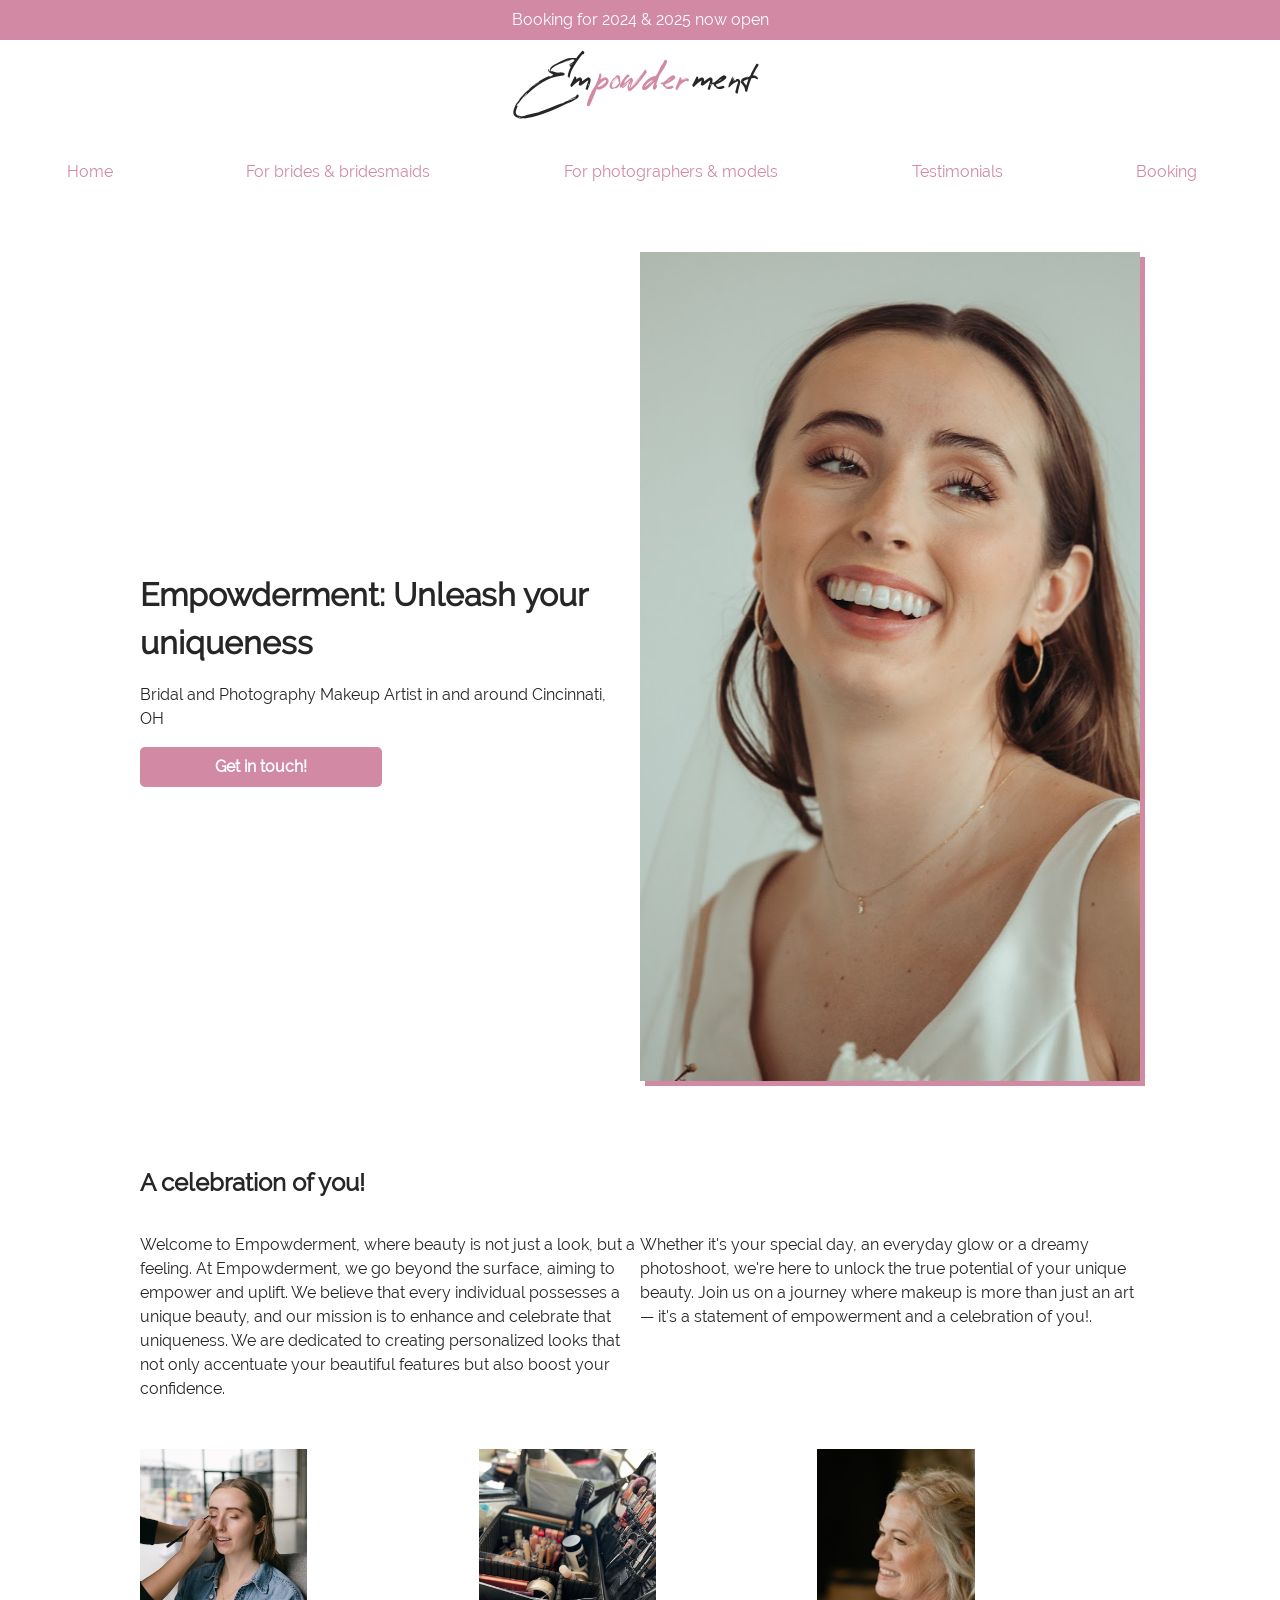
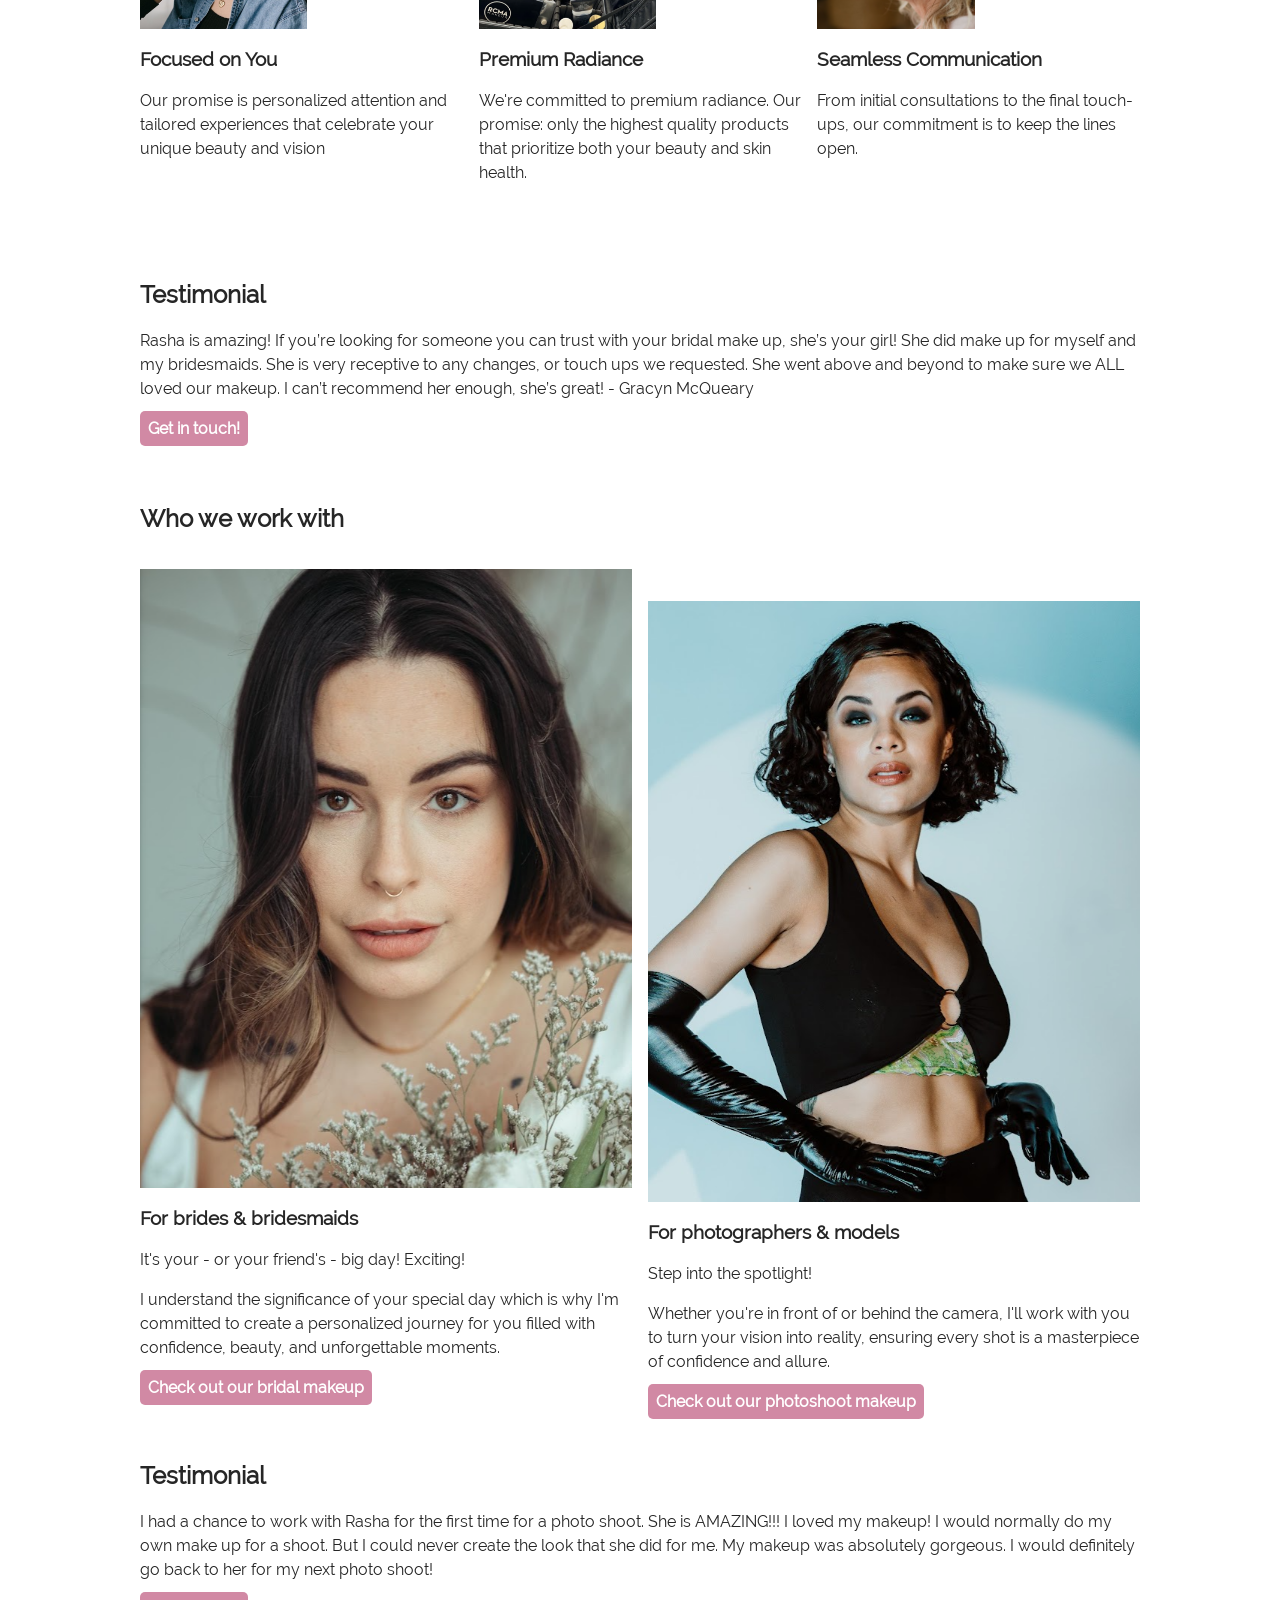
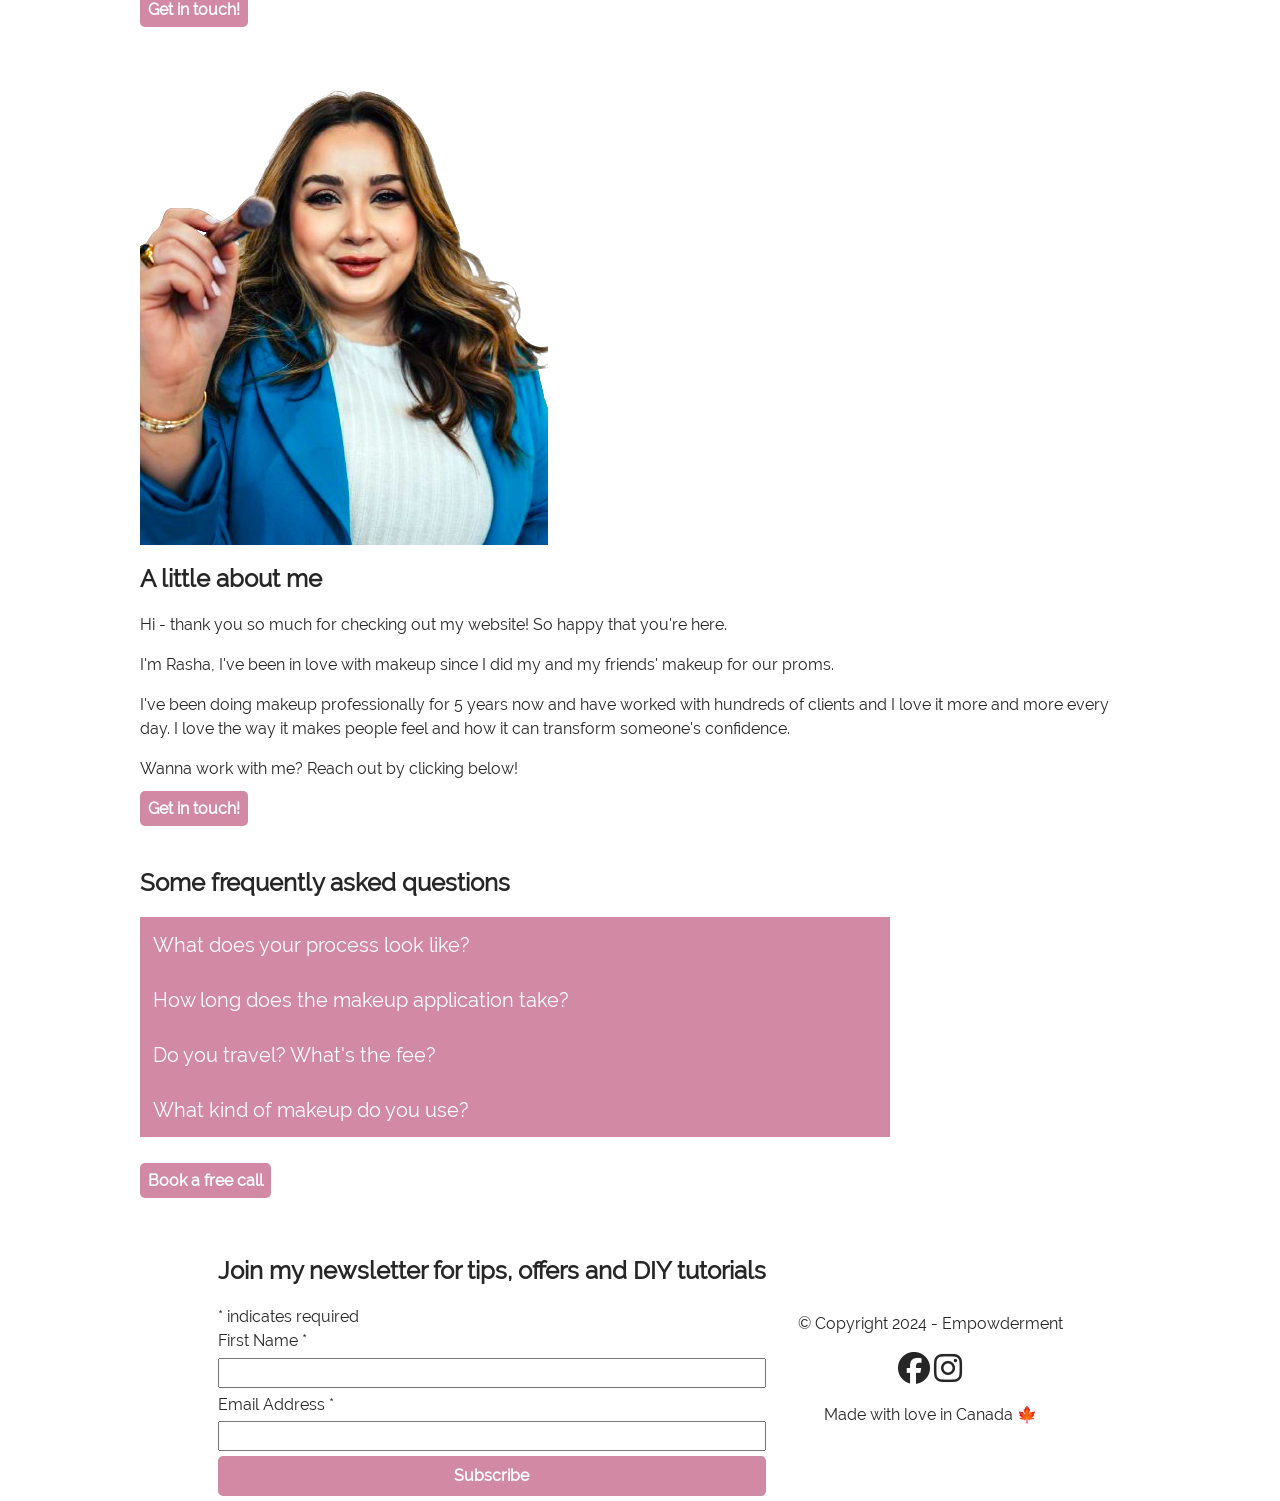
==== index.html @ 085738d9 "Update index.html" ====
<!DOCTYPE html>
<html lang="en">
  <head>
    <meta charset="utf-8" />
    <meta name="viewport" content="width=device-width, initial-scale=1" />
    <meta
      name="description"
      content="Empowderment is your go-to top rated makeup artist in and around Cincinnati - we work with brides, bridesmaids, photographers and models"
    />
    <!-- link to my css file -->
    <link rel="stylesheet" href="css/style.css" />
    <!-- favicon -->
    <link
      rel="shortcut icon"
      href="images/logo/favicon/favicon.ico"
      type="image/x-icon"
    />
    <!-- font awesome -->
    <link
      rel="stylesheet"
      href="https://cdnjs.cloudflare.com/ajax/libs/font-awesome/6.4.2/css/all.min.css"
      integrity="sha512-z3gLpd7yknf1YoNbCzqRKc4qyor8gaKU1qmn+CShxbuBusANI9QpRohGBreCFkKxLhei6S9CQXFEbbKuqLg0DA=="
      crossorigin="anonymous"
      referrerpolicy="no-referrer"
    />
    <link rel="stylesheet" href="css/lightbox.css" />
    <!-- website title -->
    <title>
      Empowderment | Bridal and Photography Makeup Artist in and around
      Cincinnati, OH
    </title>
    <!-- scripts -->
    <!-- menu toggle -->
    <script src="scripts/menu.js" defer></script>
    <!-- faq accordion -->
    <script src="https://code.jquery.com/jquery-3.6.0.min.js"></script>
    <!-- lightbox -->
    <script src="scripts/lightbox-plus-jquery.js" defer></script>
  </head>
  <body>
    <div class="container">
      <aside class="banner full-bleed">
        <a href="book-a-call/index.html"
          >Booking for 2024 & 2025 now open</a
        >
      </aside>
      <header class="navigation-header">
        <!-- main navigation -->
        <!-- logo -->
        <!-- <a href="index.html">
          <img
            src="../images/logo/empowderment-logo-transparent.png"
            alt=""
            class="navigation-logo"
          />
        </a> -->
        <p class="logo">Em<span>powder</span>ment</p>
        <!-- hamburger button -->
        <div class="hamburger-menu">
          <div class="top"></div>
          <div class="middle"></div>
          <div class="bottom"></div>
        </div>
        <!-- navigation menu -->
        <nav class="navigation-menu full-bleed">
          <ul>
            <li>
              <a href="index.html" class="navigation-item">Home </a>
            </li>
            <li>
              <a
                href="services/brides/index.html"
                class="navigation-item"
                >For brides & bridesmaids
              </a>
            </li>
            <li>
              <a
                href="services/photographers/index.html"
                class="navigation-item"
                >For photographers & models
              </a>
            </li>
            <li>
              <a href="testimonials/index.html" class="navigation-item"
                >Testimonials</a
              >
            </li>
            <!-- navigation call to action -->
            <li>
              <a href="book-a-call/index.html" class="navigation-cta"
                >Booking</a
              >
            </li>
          </ul>
        </nav>
      </header>

      <!-- main content -->
      <main>
        <!-- hero -->
        <section class="hero">
          <img src="images/brides/bride02.PNG" alt="" class="hero-image" />
          <div class="hero-content">
            <h1 class="hero-header">
              Empowderment: <span class="slogan">Unleash your uniqueness</span>
            </h1>
            <p class="hero-body">
              Bridal and Photography Makeup Artist in and around Cincinnati, OH
            </p>
            <a href="book-a-call/index.html" class="hero-cta btn"
              >Get in touch!</a
            >
          </div>
        </section>

        <!-- value prop -->
        <section class="container-sm valueprop">
          <div class="valueprop-content">
            <h2 class="valueprop-header">A celebration of you!</h2>
            <p class="valueprop-body">
              Welcome to Empowderment, where beauty is not just a look, but a
              feeling. At Empowderment, we go beyond the surface, aiming to
              empower and uplift. We believe that every individual possesses a
              unique beauty, and our mission is to enhance and celebrate that
              uniqueness. We are dedicated to creating personalized looks that
              not only accentuate your beautiful features but also boost your
              confidence.
            </p>
            <p class="valueprop-body">
              Whether it's your special day, an everyday glow or a dreamy
              photoshoot, we're here to unlock the true potential of your unique
              beauty. Join us on a journey where makeup is more than just an art
              — it's a statement of empowerment and a celebration of you!.
            </p>
          </div>

          <!-- promises -->
          <div class="promise">
            <div class="promise-card">
              <a href="images/promise01.png" data-lightbox="promise01">
                <img
                  src="images/promise01.png"
                  alt=""
                  class="promise-image"
                />
              </a>
              <h3 class="promise-header">Focused on You</h3>
              <p class="promise-body">
                Our promise is personalized attention and tailored experiences
                that celebrate your unique beauty and vision
              </p>
            </div>
            <div class="promise-card">
              <a href="images/promise02.png" data-lightbox="promise02">
                <img
                  src="images/promise02.png"
                  alt=""
                  class="promise-image"
                />
              </a>
              <h3 class="promise-header">Premium Radiance</h3>
              <p class="promise-body">
                We're committed to premium radiance. Our promise: only the
                highest quality products that prioritize both your beauty and
                skin health.
              </p>
            </div>
            <div class="promise-card">
              <a href="images/promise03.png" data-lightbox="promise03">
                <img
                  src="images/promise03.png"
                  alt=""
                  class="promise-image"
                />
              </a>
              <h3 class="promise-header">Seamless Communication</h3>
              <p class="promise-body">
                From initial consultations to the final touch-ups, our
                commitment is to keep the lines open.
              </p>
            </div>
          </div>
        </section>

        <!-- testimonial -->
        <section class="testimonial">
          <div class="testimonial-content">
            <h2 class="testimonial-header">Testimonial</h2>
            <blockquote>
              <p class="testimonial-body">
                Rasha is amazing! If you’re looking for someone you can trust
                with your bridal make up, she’s your girl! She did make up for
                myself and my bridesmaids. She is very receptive to any changes,
                or touch ups we requested. She went above and beyond to make
                sure we ALL loved our makeup. I can’t recommend her enough,
                she’s great! - Gracyn McQueary
              </p>
            </blockquote>
            <!-- <a
              href="../html/testimonials/index.html"
              class="testimonial-cta btn"
              >Read more testimonials</a
            > -->
          </div>
          <a href="book-a-call/index.html" class="cta btn"
            >Get in touch!</a
          >
        </section>

        <!-- services -->
        <section class="container-sm services">
          <h2 class="services-header">Who we work with</h2>
          <div class="brides">
            <a href="services/brides/index.html">
              <img
                src="images/brides/bride03.PNG"
                alt=""
                class="brides-image"
              />
            </a>
            <h3 class="brides-header">For brides & bridesmaids</h3>
            <p>It's your - or your friend's - big day! Exciting!</p>
            <p>
              I understand the significance of your special day which is why I'm
              committed to create a personalized journey for you filled with
              confidence, beauty, and unforgettable moments.
            </p>
            <a href="services/brides/index.html" class="cta btn"
              >Check out our bridal makeup</a
            >
          </div>
          <div class="photographers">
            <a href="services/photographers/index.html">
              <img
                src="images/models/model03.PNG"
                alt=""
                class="photographers-image"
              />
            </a>
            <h3 class="photographers-header">For photographers & models</h3>
            <p>Step into the spotlight!</p>
            <p>
              Whether you're in front of or behind the camera, I'll work with
              you to turn your vision into reality, ensuring every shot is a
              masterpiece of confidence and allure.
            </p>
            <a href="services/photographers/index.html" class="cta btn"
              >Check out our photoshoot makeup</a
            >
          </div>
        </section>

        <!-- testimonial -->
        <section class="testimonial">
          <div class="testimonial-content">
            <h2 class="testimonial-header">Testimonial</h2>
            <blockquote>
              <p class="testimonial-body">
                I had a chance to work with Rasha for the first time for a photo
                shoot. She is AMAZING!!! I loved my makeup! I would normally do
                my own make up for a shoot. But I could never create the look
                that she did for me. My makeup was absolutely gorgeous. I would
                definitely go back to her for my next photo shoot!
              </p>
            </blockquote>
            <!-- <a
              href="../html/testimonials/index.html"
              class="testimonial-cta btn"
              >Read more testimonials</a
            > -->
          </div>
          <a href="book-a-call/index.html" class="cta btn"
            >Get in touch!</a
          >
        </section>

        <!-- about me -->
        <section class="container-sm about-me">
          <img
            src="images/rasha04-transparent.png"
            alt=""
            class="about-me-image"
          />
          <div class="about-me-content">
            <h2 class="about-me-header">A little about me</h2>
            <p class="about-me-body">
              Hi - thank you so much for checking out my website! So happy that
              you're here.
            </p>
            <p>
              I'm Rasha, I've been in love with makeup since I did my and my
              friends' makeup for our proms.
            </p>
            <p>
              I've been doing makeup professionally for 5 years now and have
              worked with hundreds of clients and I love it more and more every
              day. I love the way it makes people feel and how it can transform
              someone's confidence.
            </p>
            <p>
              Wanna work with me? Reach out by clicking below!
            </p>
          </div>
          <a href="book-a-call/index.html" class="cta btn"
            >Get in touch!</a
          >
        </section>

        <!-- faq -->
        <section class="faq">
          <h2 class="faq-header">Some frequently asked questions</h2>
          <!-- faq cards -->
          <div class="jquery-script-clear"></div>
          <div class="faq-container">
            <div id="accordion" class="accordion-container">
              <h4 class="accordion-title">What does your process look like?</h4>
              <div class="accordion-content">
                <ol>
                  <li>
                    <p>
                      Fill out the form
                      <a href="book-a-call/index.html">here</a> and let me know what service you're looking for
                    </p>
                  </li>
                  <li>
                    <p>You'll hear back from me shortly afterwards with my availability and answers to you questions</p>
                  </li>
                  <li>
                    <p>Secure your date and get ready to be Empowdered!</p>
                  </li>
                </ol>
                <p>
                  You can expect me to keep the lines of communications open all
                  throughout the process!
                </p>
              </div>
              <h4 class="accordion-title">
                How long does the makeup application take?
              </h4>
              <div class="accordion-content">
                <p>
                  On average makeup application takes between 45 and 60 minutes.
                </p>
              </div>
              <h4 class="accordion-title">Do you travel? What's the fee?</h4>
              <div class="accordion-content">
                <p>I do! Please find a breakdown of my travel fees below:</p>
                <table>
                  <tr>
                    <th>Distance</th>
                    <td>&lt; 20 miles radius</td>
                    <td>20 miles radius or more</td>
                  </tr>
                  <tr>
                    <th>Fee</th>
                    <td>Free</td>
                    <td>Add $1.35 per extra mile</td>
                  </tr>
                </table>
              </div>
              <h4 class="accordion-title">What kind of makeup do you use?</h4>
              <div class="accordion-content">
                <p>
                  I believe that quality makes a big difference in the final
                  result which is why I only use premium brands of makeup and
                  makeup tools!
                </p>
              </div>
            </div>
          </div>
          <script>
            jQuery(function ($) {
              $(".accordion-content").css("display", "none");

              $(".accordion-title").click(function () {
                $(".accordion-title").not(this).removeClass("open");

                $(".accordion-title").not(this).next().slideUp(300);

                $(this).toggleClass("open");

                $(this).next().slideToggle(300);
              });
            });
          </script>
          <script>
            var _gaq = _gaq || [];
            _gaq.push(["_setAccount", "UA-36251023-1"]);
            _gaq.push(["_setDomainName", "jqueryscript.net"]);
            _gaq.push(["_trackPageview"]);

            (function () {
              var ga = document.createElement("script");
              ga.type = "text/javascript";
              ga.async = true;
              ga.src =
                ("https:" == document.location.protocol
                  ? "https://ssl"
                  : "http://www") + ".google-analytics.com/ga.js";
              var s = document.getElementsByTagName("script")[0];
              s.parentNode.insertBefore(ga, s);
            })();
          </script>
          <script>
            try {
              fetch(
                new Request(
                  "https://pagead2.googlesyndication.com/pagead/js/adsbygoogle.js",
                  { method: "HEAD", mode: "no-cors" }
                )
              )
                .then(function (response) {
                  return true;
                })
                .catch(function (e) {
                  var carbonScript = document.createElement("script");
                  carbonScript.src =
                    "//cdn.carbonads.com/carbon.js?serve=CK7DKKQU&placement=wwwjqueryscriptnet";
                  carbonScript.id = "_carbonads_js";
                  document
                    .getElementById("carbon-block")
                    .appendChild(carbonScript);
                });
            } catch (error) {
              console.log(error);
            }
          </script>
          <a href="book-a-call/index.html" class="cta btn"
            >Book a free call</a
          >
        </section>
      </main>

      <!-- footer -->
      <footer>
        <!-- newsletter signup - mailchimp embed -->
        <div class="newsletter">
          <h2 class="newsletter-signup-header">
            Join my newsletter for tips, offers and DIY tutorials
          </h2>
          <div id="mc_embed_shell">
            <div id="mc_embed_signup">
              <form
                action="https://gmail.us22.list-manage.com/subscribe/post?u=14facd3d89edb4d1adbb9cf05&amp;id=6e999d5fe2&amp;f_id=0031c3e1f0"
                method="post"
                id="mc-embedded-subscribe-form"
                name="mc-embedded-subscribe-form"
                class="validate"
                target="_self"
                novalidate=""
              >
                <div id="mc_embed_signup_scroll">
                  <div class="indicates-required">
                    <span class="asterisk">*</span> indicates required
                  </div>
                  <div class="mc-field-group">
                    <label for="mce-FNAME"
                      >First Name <span class="asterisk">*</span></label
                    ><input
                      type="text"
                      name="FNAME"
                      class="required text newsletter-signup-inpu"
                      id="mce-FNAME"
                      required=""
                      value=""
                    />
                  </div>
                  <div class="mc-field-group">
                    <label for="mce-EMAIL"
                      >Email Address <span class="asterisk">*</span></label
                    ><input
                      type="email"
                      name="EMAIL"
                      class="required email newsletter-signup-inpu"
                      id="mce-EMAIL"
                      required=""
                      value=""
                    /><span
                      id="mce-EMAIL-HELPERTEXT"
                      class="helper_text"
                    ></span>
                  </div>
                  <div id="mce-responses" class="clear foot">
                    <div
                      class="response"
                      id="mce-error-response"
                      style="display: none"
                    ></div>
                    <div
                      class="response"
                      id="mce-success-response"
                      style="display: none"
                    ></div>
                  </div>
                  <div
                    aria-hidden="true"
                    style="position: absolute; left: -5000px"
                  >
                    /* real people should not fill this in and expect good
                    things - do not remove this or risk form bot signups */
                    <input
                      type="text"
                      name="b_14facd3d89edb4d1adbb9cf05_6e999d5fe2"
                      tabindex="-1"
                      value=""
                    />
                  </div>
                  <div class="optionalParent">
                    <div class="clear foot">
                      <input
                        type="submit"
                        name="subscribe"
                        id="mc-embedded-subscribe"
                        class="newsletter-signup-submit btn"
                        value="Subscribe"
                      />
                    </div>
                  </div>
                </div>
              </form>
            </div>
          </div>
          <!-- previous form before mailchimp embed -->
          <!-- <form action="#" method="post">
            <input
              type="text"
              name="firstname"
              id="firstname"
              placeholder="Enter your first name"
              class="newsletter-signup-input"
            />
            <input
              type="email"
              name="email"
              id="email"
              placeholder="Enter your email address"
              class="newsletter-signup-input"
            />
            <input
              type="submit"
              value="Subscribe"
              class="newsletter-signup-submit btn"
            />
          </form> -->
        </div>
        <!-- copyright and socials -->
        <div class="copyright-social">
          <p>&copy; Copyright 2024 - Empowderment</p>
          <div class="social-media">
            <a
              href="https://www.facebook.com/people/Empowderment-by-rach/100069783535419"
              target="_blank"
              class="social-link"
              ><i class="fa-brands fa-facebook"></i
            ></a>
            <a
              href="https://www.instagram.com/empowdermentbyrach/"
              target="_blank"
              class="social-link"
              ><i class="fa-brands fa-instagram"></i
            ></a>
          </div>
          <p>Made with love in Canada 🍁</p>
        </div>
      </footer>
    </div>
  </body>
</html>
---- css/style.css ----
/* 
---------------------------------------------------------------------------
josh comeau css reset | (https://www.joshwcomeau.com/css/custom-css-reset/)
---------------------------------------------------------------------------
*/

@import url(joshcomeau.css);

/* 
----------
typography
----------
*/

@font-face {
  font-family: "reey";
  src: url(../fonts/reey/Reey-Regular.woff2) format("woff2"),
    url(../fonts/reey/Reey-Regular.woff) format("woff");
}

@font-face {
  font-family: "raleway";
  src: url(../fonts/raleway/Raleway-Regular.woff2) format("woff2"),
    url(../fonts/raleway/Raleway-Regular.woff) format("woff");
}

/* 
------------
color scheme
------------
*/

:root {
  --blush-pink: hsl(338, 44%, 68%);
  --peach: hsl(15, 100%, 75%);
  --gold: hsl(33, 100%, 85%);
  --white: #fff;
  --black: #262626;
}

/* 
--------------------
setting the defaults
--------------------
*/

body {
  margin: 0 10px;

  background-color: #fff;
  font-family: "raleway", sans-serif;
  font-size: 16px;
  color: var(--black);
  height: 100vh;
}

main {
  flex: 1;
}

header,
section {
  margin-bottom: 2.75rem;
}

img {
  max-width: 100%;
  height: auto;
}

h2,
h3,
p {
  margin: 1rem 0;
}

.full-bleed {
  width: 100vw;
}

.btn {
  /* display: block; */
  background: var(--blush-pink);
  color: var(--white);
  border-radius: 5px;
  padding: 0.5rem;

  text-align: center;
  text-decoration: none;
  font-family: "raleway", sans-serif;
  font-weight: 700;
}

.btn:hover {
  box-shadow: 5px 5px var(--black);
  transition: 0.3s ease-in-out;
}

/* 
---------
container
---------
*/

.container {
  max-width: 62.5rem;
  display: flex;
  flex-direction: column;
  justify-content: center;
  align-items: center;

  margin: 0 auto;
}

/* 
----------
top banner
----------
*/

.banner {
  background: var(--blush-pink);

  padding: 0.5rem;

  text-align: center;
}

.banner > a {
  color: var(--white);
  text-decoration: none;
}

/* 
------
header
------
*/

.navigation-header {
  display: flex;
  flex-direction: column;
  align-items: center;
  gap: 1rem;
}

.navigation-menu {
  display: none;
  background: rgba(255, 255, 255, 0.5);
  backdrop-filter: blur(10px);
}

.show {
  display: block;
}

.logo {
  font-family: "reey", sans-serif;
  font-size: 2rem;
  color: var(--black);
  text-decoration: none;
  margin: 1rem;
}

.logo > span {
  font-family: "reey", sans-serif;
  color: var(--blush-pink);
  margin: 0 3px 0 5px;
}

.home-link {
  text-decoration: none;
}

.hamburger-menu {
  background: none;
  border: none;
}

.hamburger-menu .top,
.hamburger-menu .middle,
.hamburger-menu .bottom {
  border: 2px solid var(--black);
  border-radius: 5px;
  width: 2rem;
  margin-bottom: 3px;
}

.hamburger-menu .top {
  width: 1.1rem;
}

.hamburger-menu .bottom {
  width: 1.5rem;
}

.navigation-menu ul {
  list-style: none;
  padding-left: 0;
}

.navigation-menu ul li {
  padding: 0.5rem 0;
  text-align: center;
}

.navigation-menu ul li a {
  display: block;
  color: var(--blush-pink);
  text-decoration: none;
}

.navigation-menu ul li:hover a {
  background: var(--blush-pink);
  color: var(--white);
}

/* 
------------
hero section
------------
*/

.hero-image {
  /* border-radius: 30% 70% 70% 30% / 30% 30% 70% 70%; */
  box-shadow: 5px 5px var(--blush-pink);
  margin-bottom: 1.5rem;
}

/* 
----------------
promised section
----------------
*/

.promise-card {
  margin: 2rem 0;
}

/* 
--------
services
--------
*/

.brides,
.photographers {
  cursor: pointer;
}

.brides > .cta.btn {
  margin-bottom: 1rem;
}

.photographers {
  margin-top: 2rem;
}

/* 
-----------
faq section
-----------
*/

.faq-container {
  margin-bottom: 2rem;
}

.accordion-container .accordion-title {
  /* position: relative; */
  margin: 0;
  padding: 0.625em;
  background-color: var(--blush-pink);
  font-size: 1.25em;
  font-weight: normal;
  color: #fff;
  cursor: pointer;
}

.accordion-container .accordion-title:hover,
.accordion-container .accordion-title:active,
.accordion-title.open {
  background-color: var(--black);
}

.accordion-container .accordion-title::before {
  content: "";
  position: absolute;
  top: 50%;
  right: 25px;
  width: 15px;
  height: 2px;
  transform: rotate(90deg);
  background: #fff;
  transition: all 0.3s ease-in-out;
}

.accordion-container .accordion-title::after {
  content: "";
  position: absolute;
  top: 50%;
  right: 25px;
  width: 15px;
  height: 2px;
  background: #fff;
  transition: all 0.2s ease-in-out;
}

.accordion-container .accordion-title.open::before {
  transform: rotate(180deg);
}

.accordion-container .accordion-title.open::after {
  opacity: 0;
}

.accordion-content {
  padding: 0.625em;
  border: 1px solid #0079c1;
}

.accordion-content > ol {
  padding-left: 1em;
}

.accordion-content a {
  text-decoration: underline var(--blush-pink);
  color: var(--blush-pink);
}

.accordion-content a:hover {
  text-decoration: none;
  background: var(--blush-pink);
  color: var(--white);
}

.accordion-content table,
.accordion-content th,
.accordion-content td {
  border: 1px solid var(--black);
  border-collapse: collapse;
  padding: 0.5rem;
}

.accordion-content tr:nth-child(odd) {
  background: var(--blush-pink);
}

/* CSS for Demo
.accordion-container {
  max-width: 600px;
  margin: 0 auto;
} */

/* 
-------
gallery
-------
*/

.gallery a[data-lightbox] img {
  margin-bottom: 1rem;
}

/* 
-------
booking
-------
*/

.requirements,
.requirements ul {
  list-style-type: none;
  padding-left: 1rem;
}

.requirements .for-brides h3::before {
  content: "👰";
}

.requirements .for-brides li::before {
  content: "💐";
}

.requirements .for-models h3::before {
  content: "💁‍♀️";
}

.requirements .for-models li::before {
  content: "📸";
}

/* 
--------
calendly
--------
*/

.calendly-inline-widget {
  max-width: 90%;
}

/* 
------
footer
------
*/

.newsletter input {
  display: block;
  width: 100%;
  margin: 0.3rem 0;
}

.newsletter-signup-submit {
  border: none;
}

.fa-brands {
  font-size: 2rem;
  color: var(--black);
}

/* 
-------------
media queries
-------------
*/

@media (min-width: 600px) {
  /* hero section */
  .hero {
    display: grid;
    grid-template-columns: repeat(2, 1fr);
    gap: 1rem;
  }

  .hero-content {
    align-self: center;
  }

  .hero-image {
    order: 2;
  }

  .hero-content {
    display: flex;
    flex-direction: column;
  }

  .hero-header {
    font-size: 2rem;
  }

  /* promises section */
  .promise {
    display: grid;
    grid-template-columns: repeat(3, 1fr);
    gap: 1rem;
  }

  .promise-image {
    object-fit: cover;
    max-width: 100%;
    max-height: 180px;
  }

  /* gallery */

  .gallery {
    display: grid;
    grid-template-columns: repeat(3, 1fr);
    gap: 1rem;
  }

  .gallery-header {
    grid-area: 1 / 1 / 1 / 4;
  }

  /* .gallery a:nth-of-type(4) {
    grid-area: 3 / 1 / 3 / 3;
  } */

  /* .gallery a:nth-of-type(7) {
    grid-area: 3 / 3 / 4 / 3;
  } */

  .gallery .cta {
    grid-area: 5 / 1 / 5 / 4;
  }

  /* calendly widget */

  .calendly-inline-widget {
    width: 100%;
  }
}

@media (min-width: 900px) {
  /* navigation */

  .navigation-header {
    display: flex;
    flex-direction: column;
    justify-content: space-between;
    align-items: center;

    max-width: 100%;
  }

  .navigation-menu {
    display: block;
  }

  nav ul {
    display: flex;
    flex-direction: row;
    justify-content: space-around;
    align-items: center;

    padding: 1rem;
  }

  .hamburger-menu {
    display: none;
  }

  /* hero section */
  .hero {
    display: flex;
  }

  .hero-content {
    align-self: center;
  }

  .hero-cta {
    max-width: 50%;
  }

  .hero-image {
    max-width: 50%;
  }

  /* value prop section */
  .valueprop-content {
    display: grid;
    grid-template-columns: repeat(2, 1fr);
  }

  .valueprop-header {
    grid-area: 1 / 1 / 1 / 3;
  }

  /* services section */
  .services {
    display: grid;
    grid-template-columns: repeat(2, 1fr);
    gap: 1rem;
  }

  .services-header {
    grid-area: 1 / 1 / 1 / 3;
  }

  /* faq section */
  .faq {
    max-width: 75%;
  }

  .book-a-call {
    display: flex;
    align-items: center;
  }

  footer {
    display: flex;
    justify-content: space-between;
    align-items: center;
    gap: 2rem;
  }

  .copyright-social {
    display: flex;
    flex-direction: column;
    justify-content: center;
    align-items: center;
  }
}
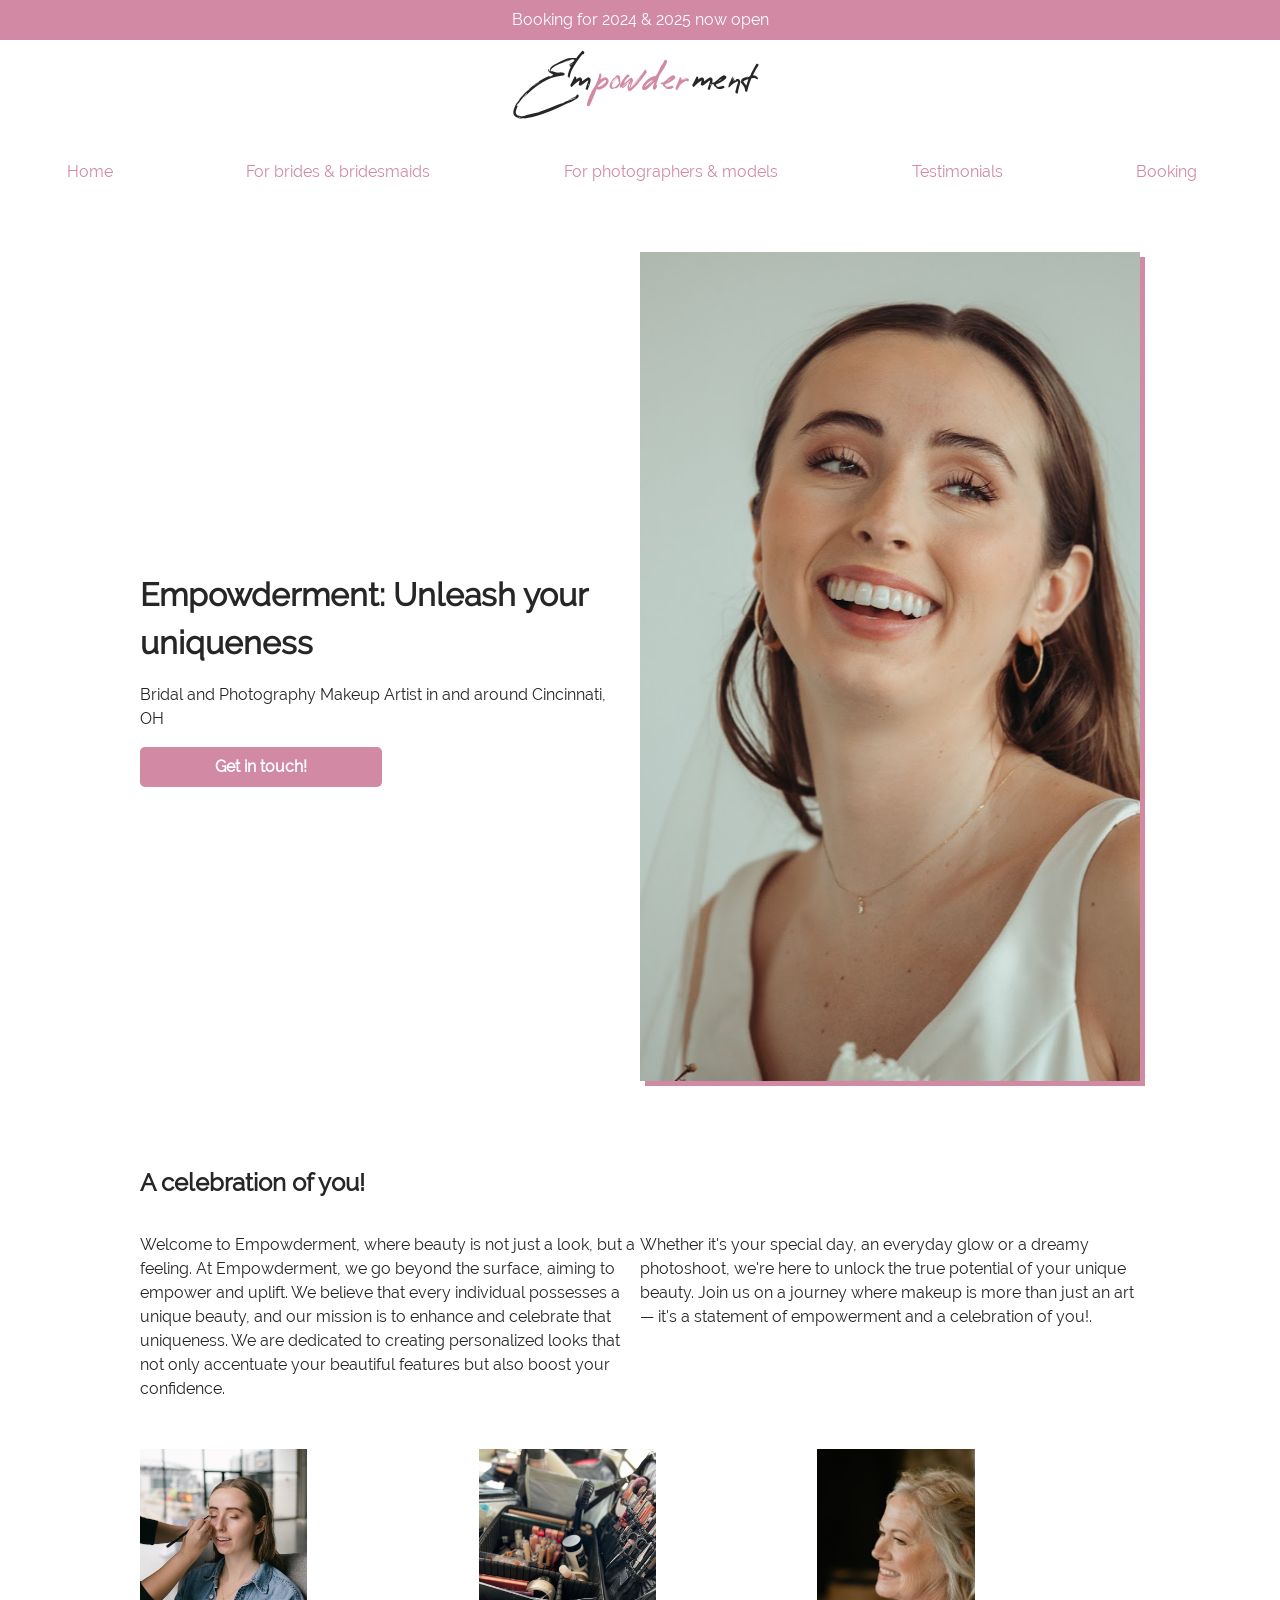
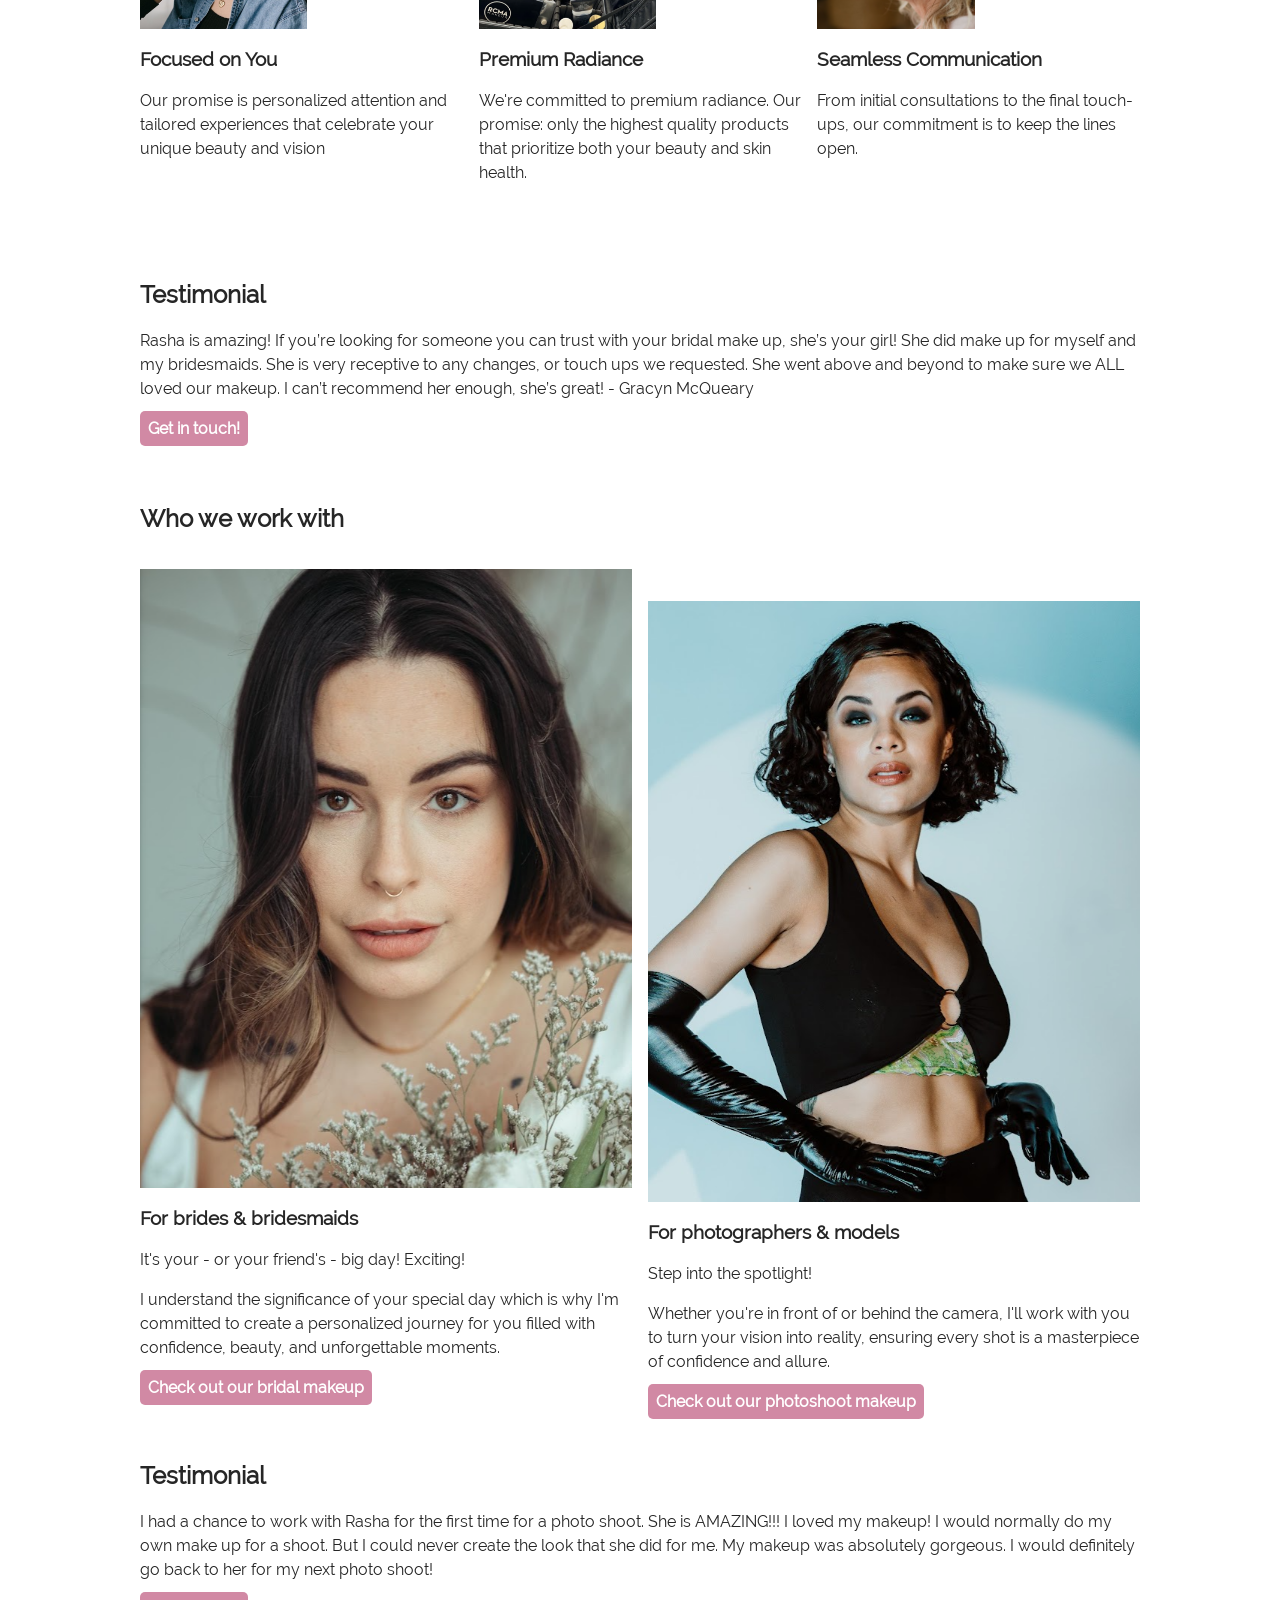
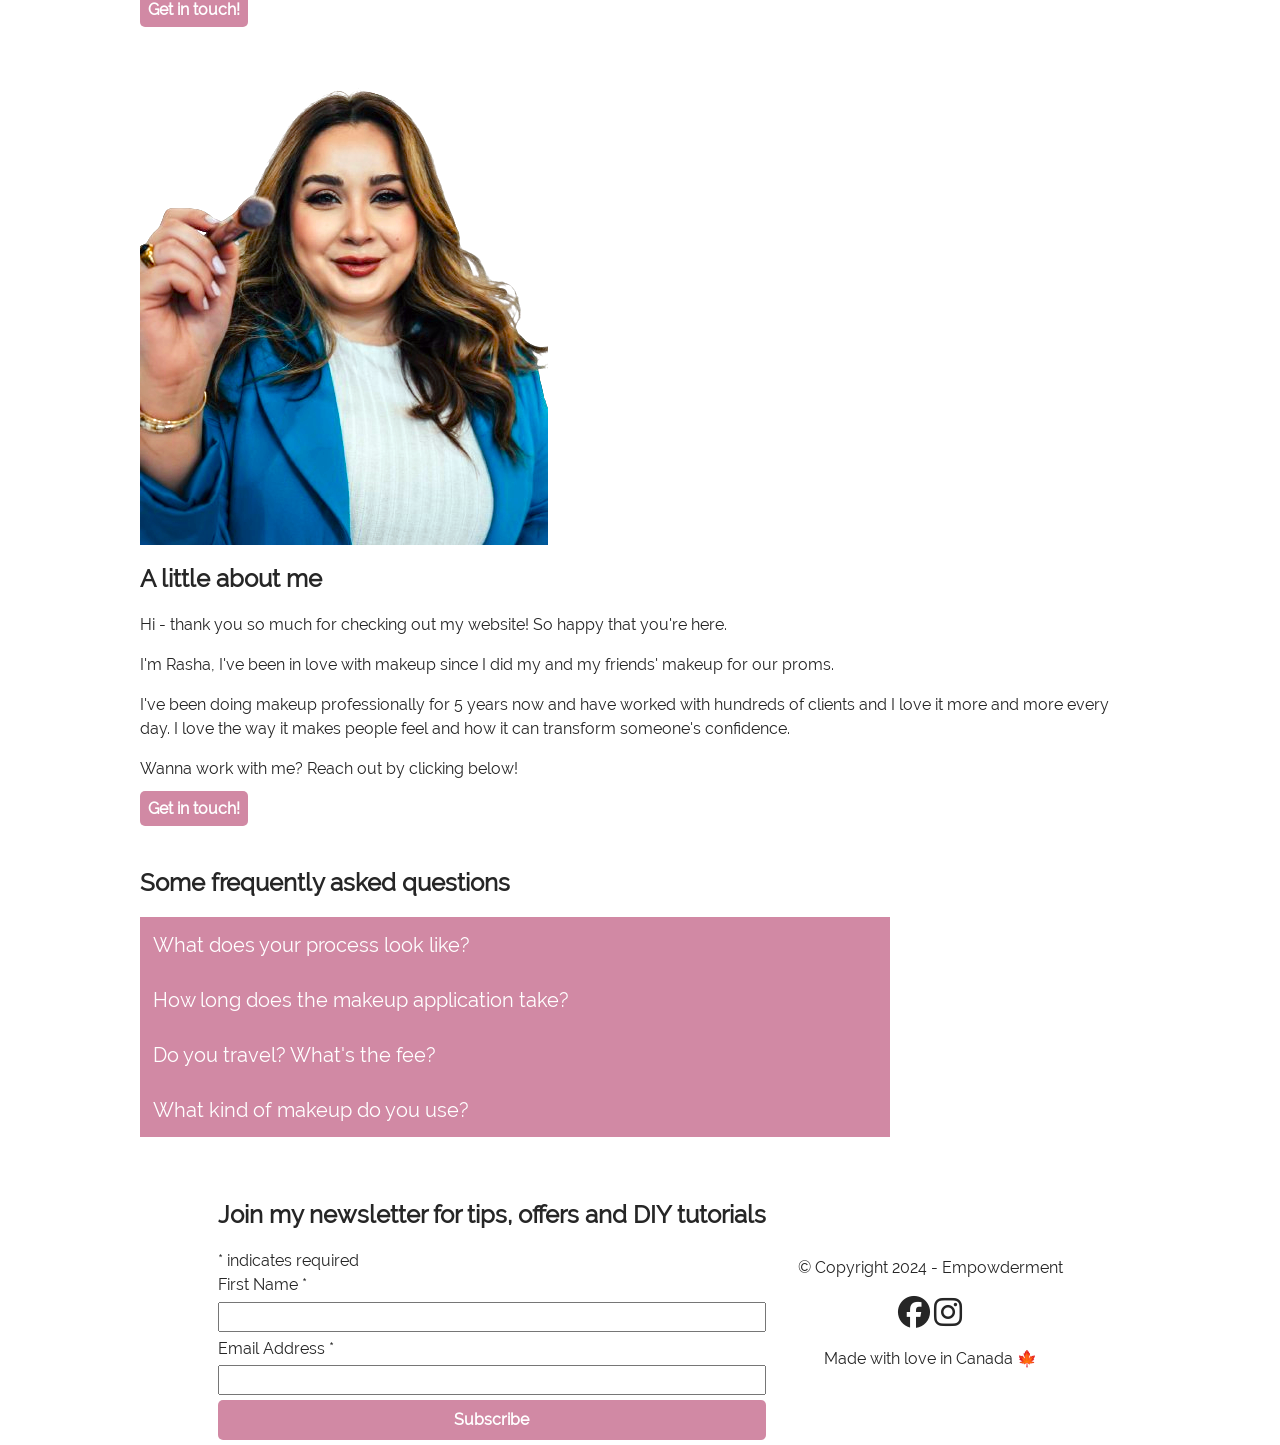
==== commit 6e969a0b: "Update index.html" ====
--- a/index.html
+++ b/index.html
@@ -426,9 +426,6 @@
               console.log(error);
             }
           </script>
-          <a href="book-a-call/index.html" class="cta btn"
-            >Book a free call</a
-          >
         </section>
       </main>
 
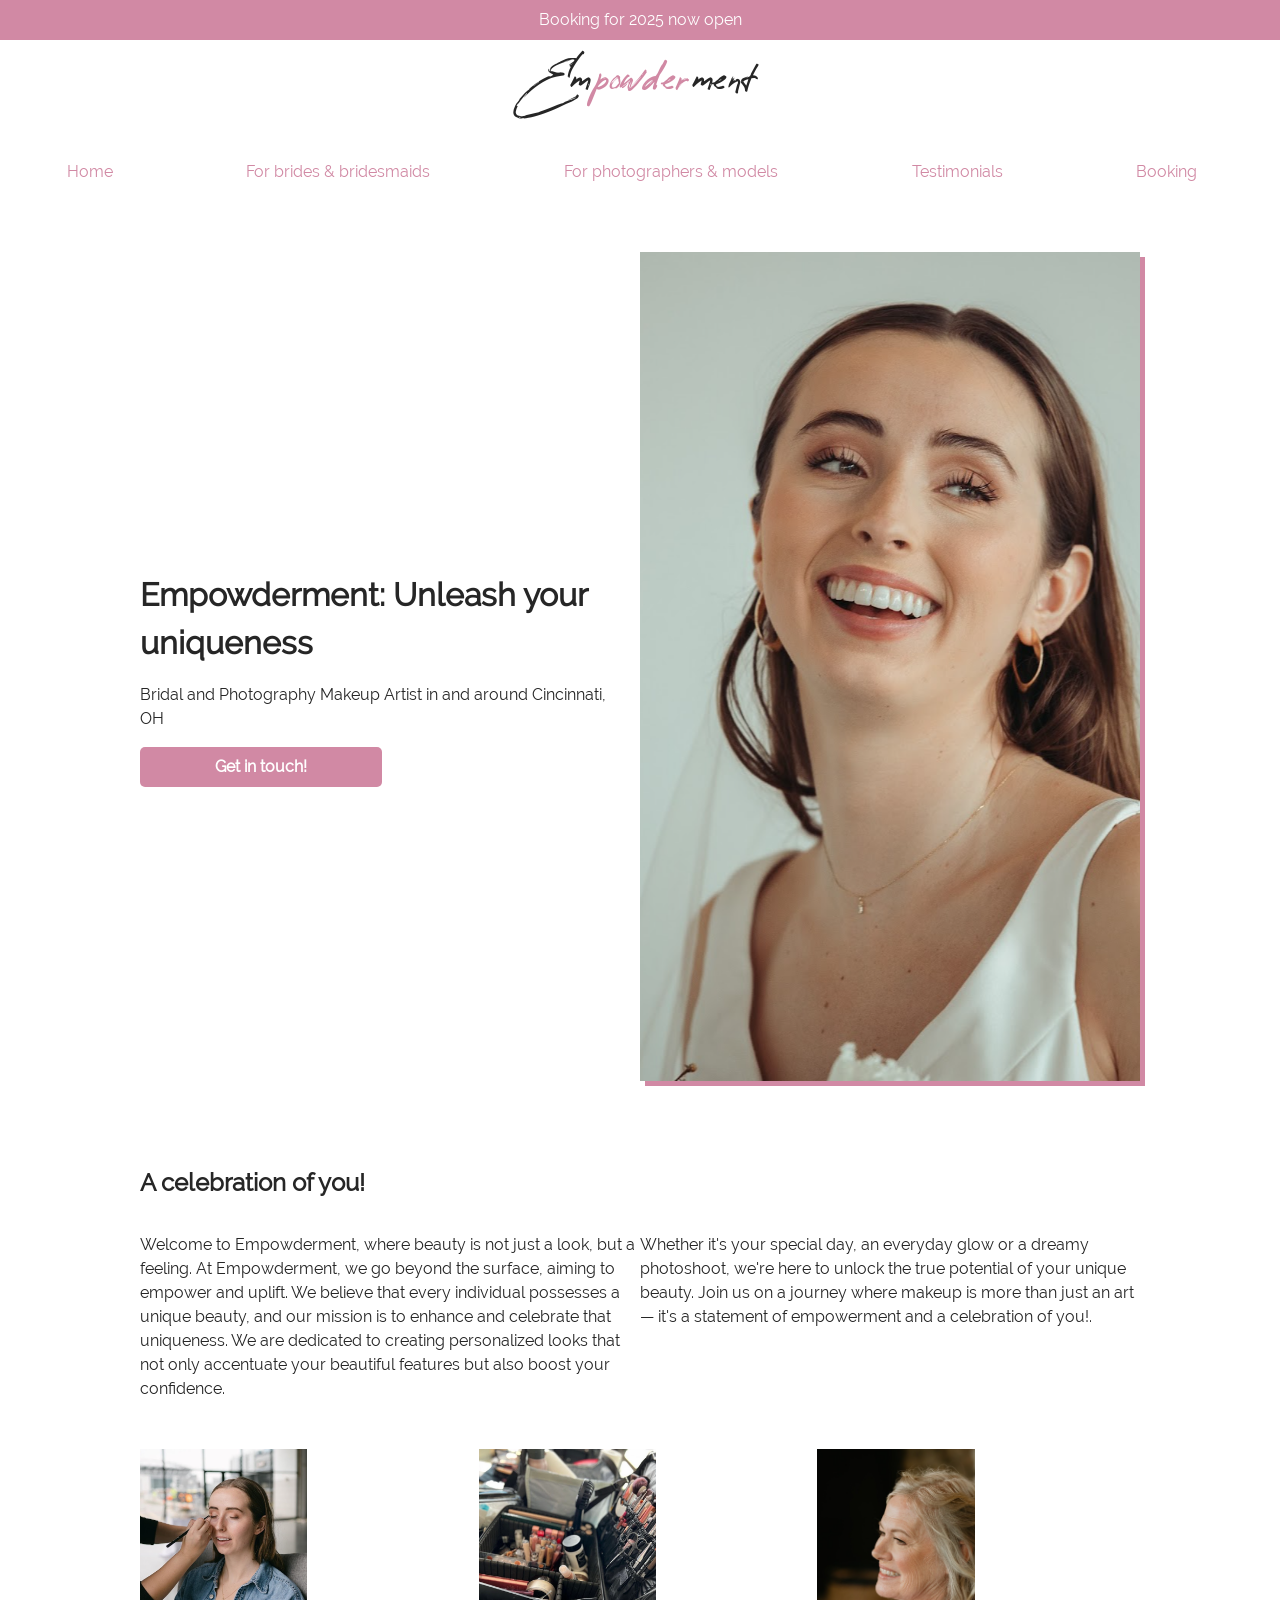
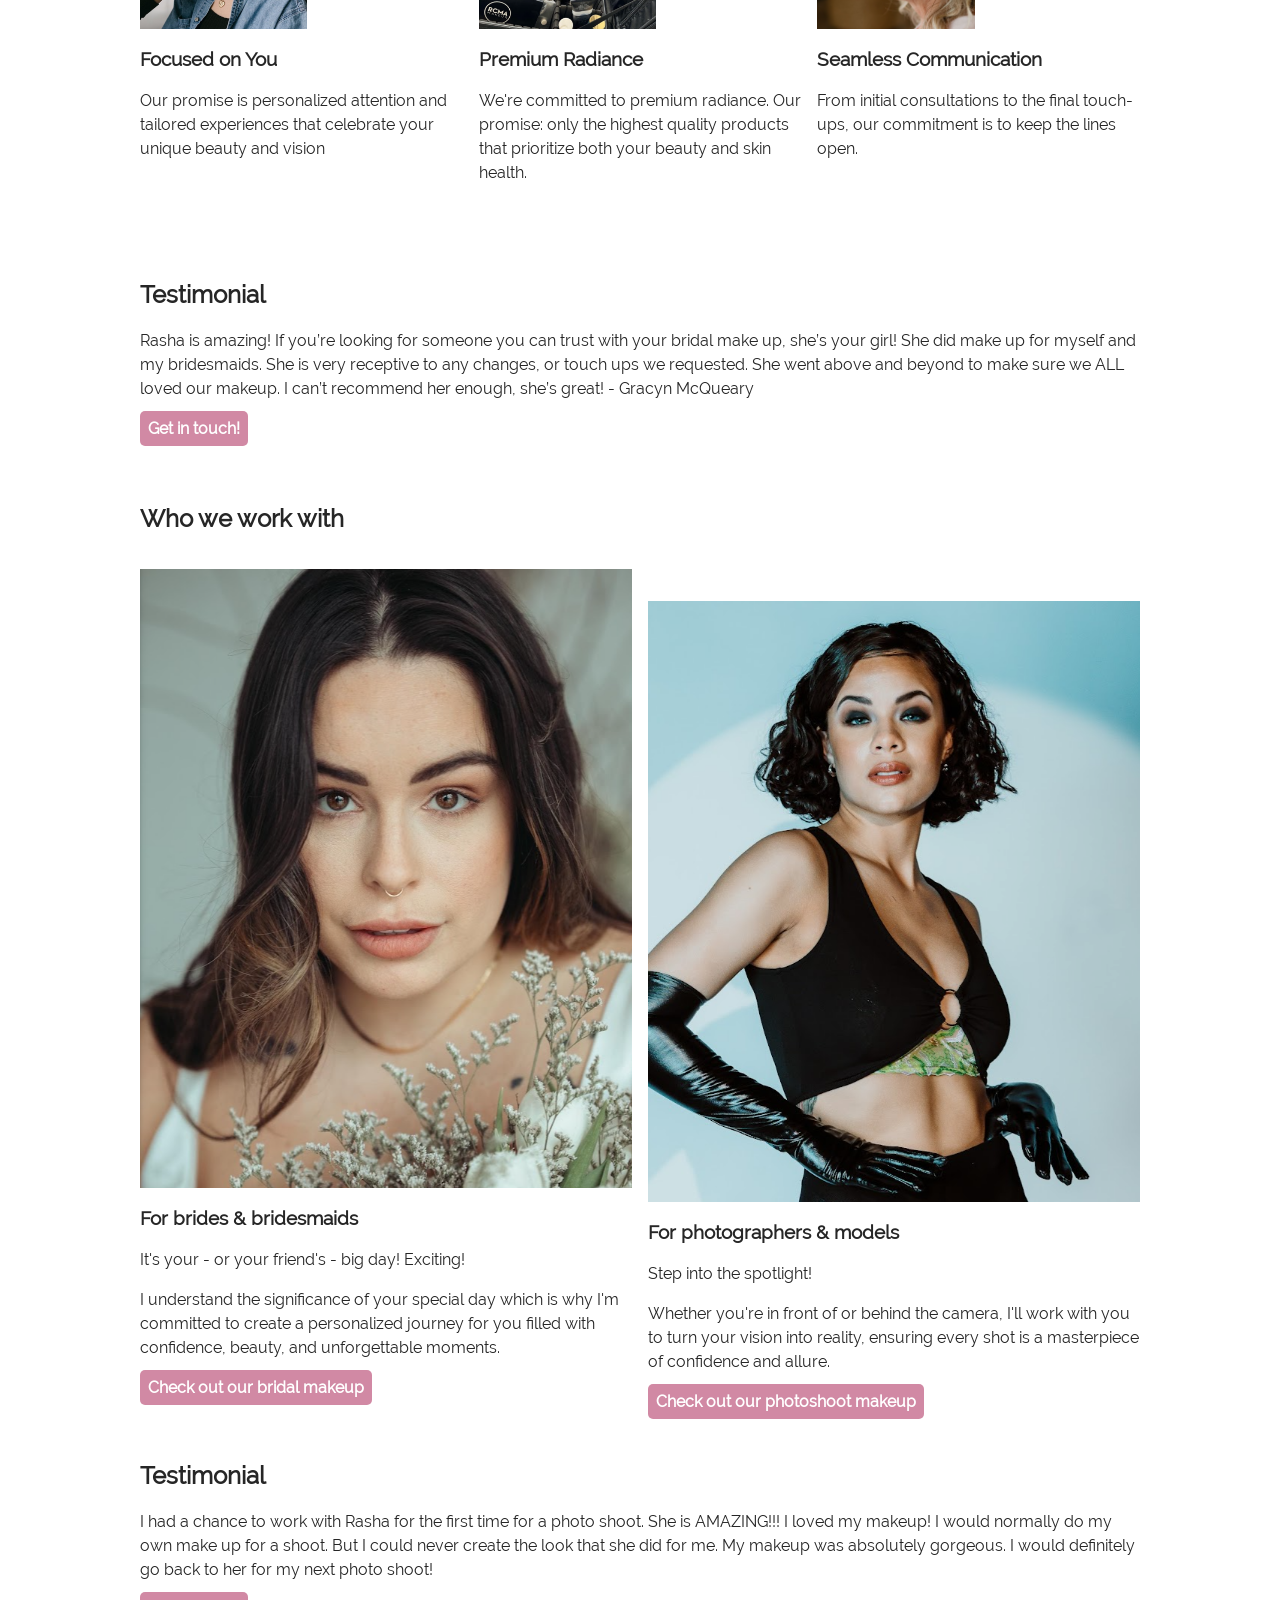
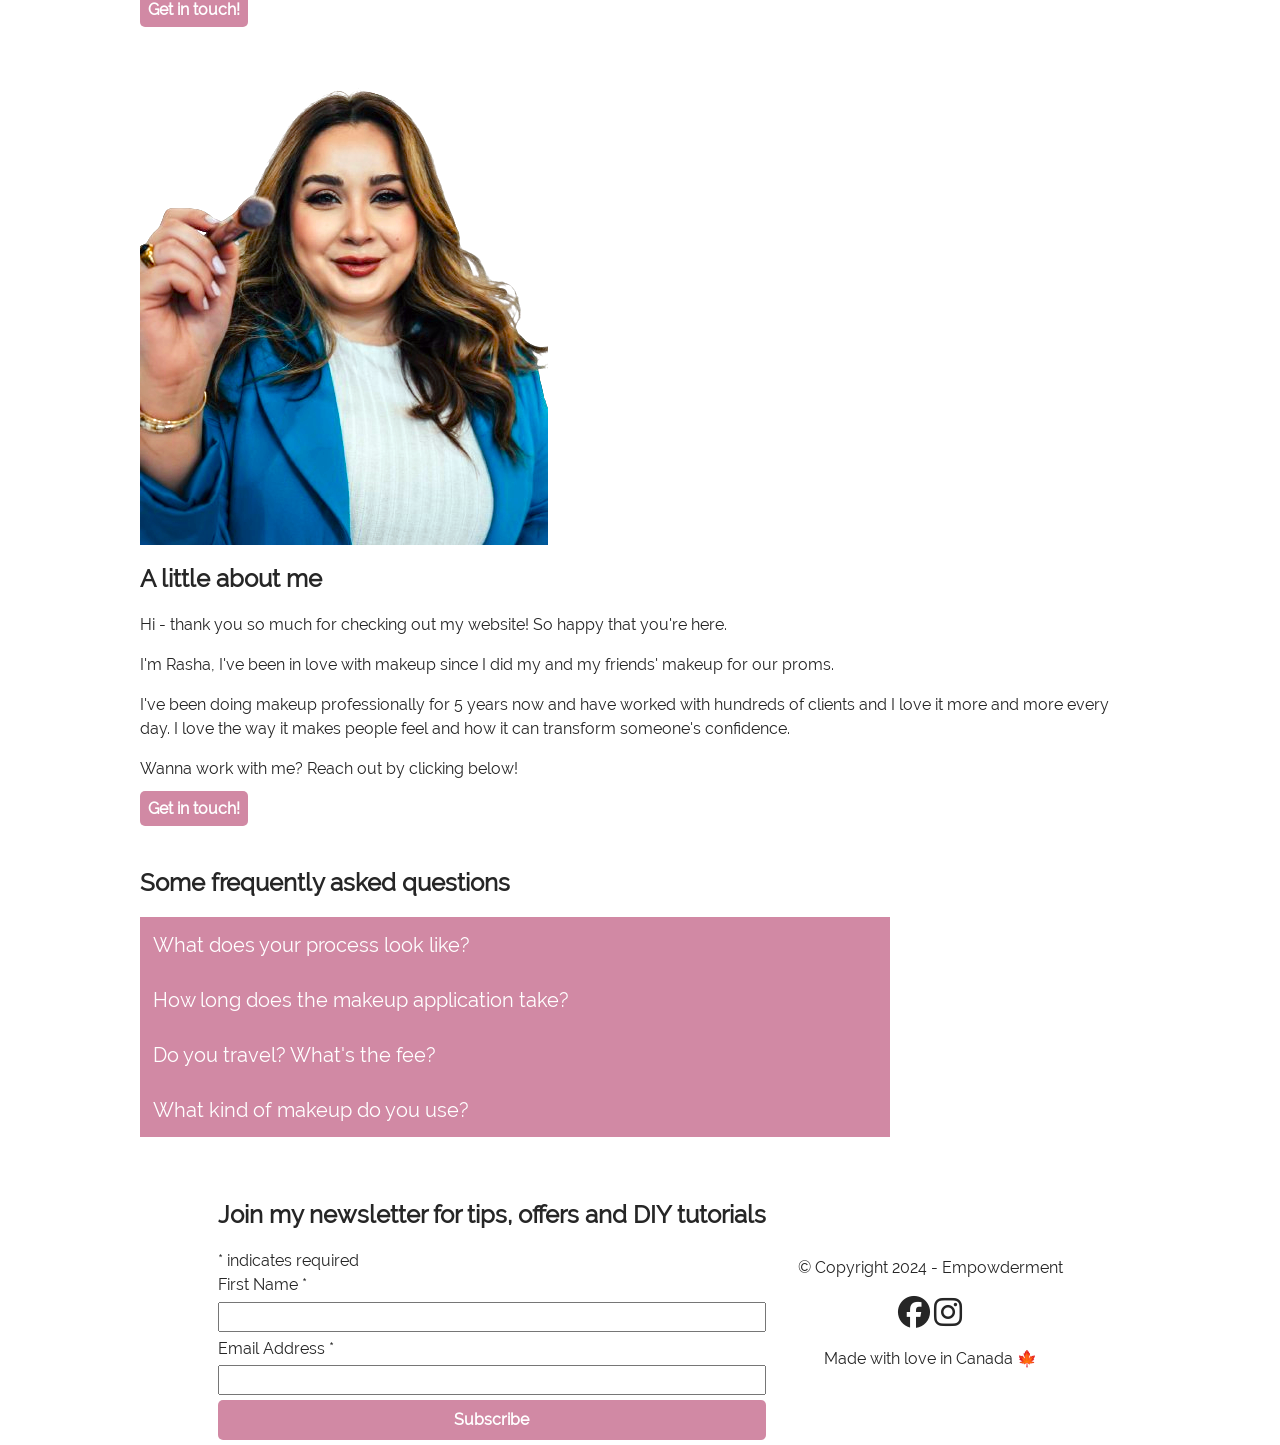
==== commit 47b881fb: "Update index.html booking for 2025 banner" ====
--- a/index.html
+++ b/index.html
@@ -41,7 +41,7 @@
     <div class="container">
       <aside class="banner full-bleed">
         <a href="book-a-call/index.html"
-          >Booking for 2024 & 2025 now open</a
+          >Booking for 2025 now open</a
         >
       </aside>
       <header class="navigation-header">
@@ -324,7 +324,7 @@
                     </p>
                   </li>
                   <li>
-                    <p>You'll hear back from me shortly afterwards with my availability and answers to you questions</p>
+                    <p>You'll hear back from me shortly afterwards with my availability and answers to your questions</p>
                   </li>
                   <li>
                     <p>Secure your date and get ready to be Empowdered!</p>
--- a/css/style.css
+++ b/css/style.css
@@ -89,6 +89,8 @@
   text-decoration: none;
   font-family: "raleway", sans-serif;
   font-weight: 700;
+
+  cursor: pointer;
 }
 
 .btn:hover {
@@ -390,14 +392,10 @@
   content: "📸";
 }
 
-/* 
---------
-calendly
---------
-*/
-
-.calendly-inline-widget {
-  max-width: 90%;
+/* inquiry form */
+
+.get-started form div {
+  padding: 0.3rem;
 }
 
 /* 
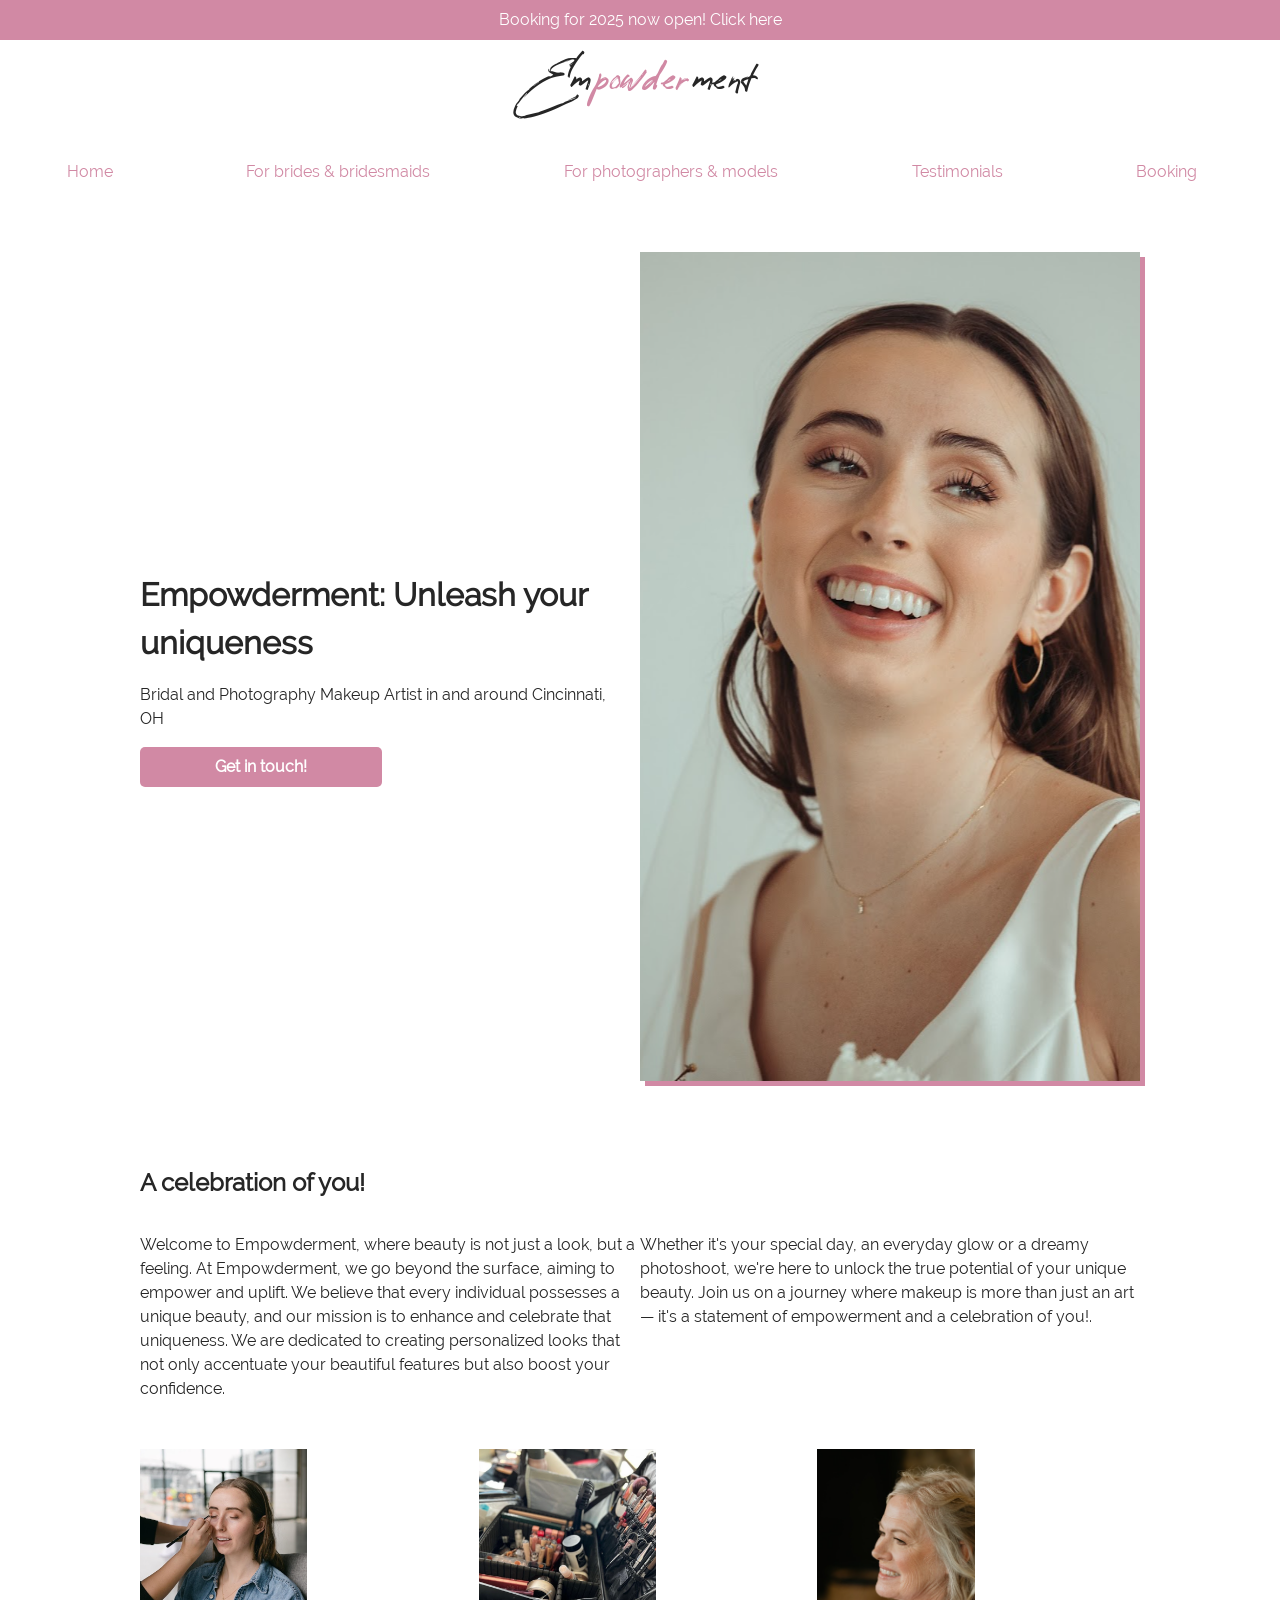
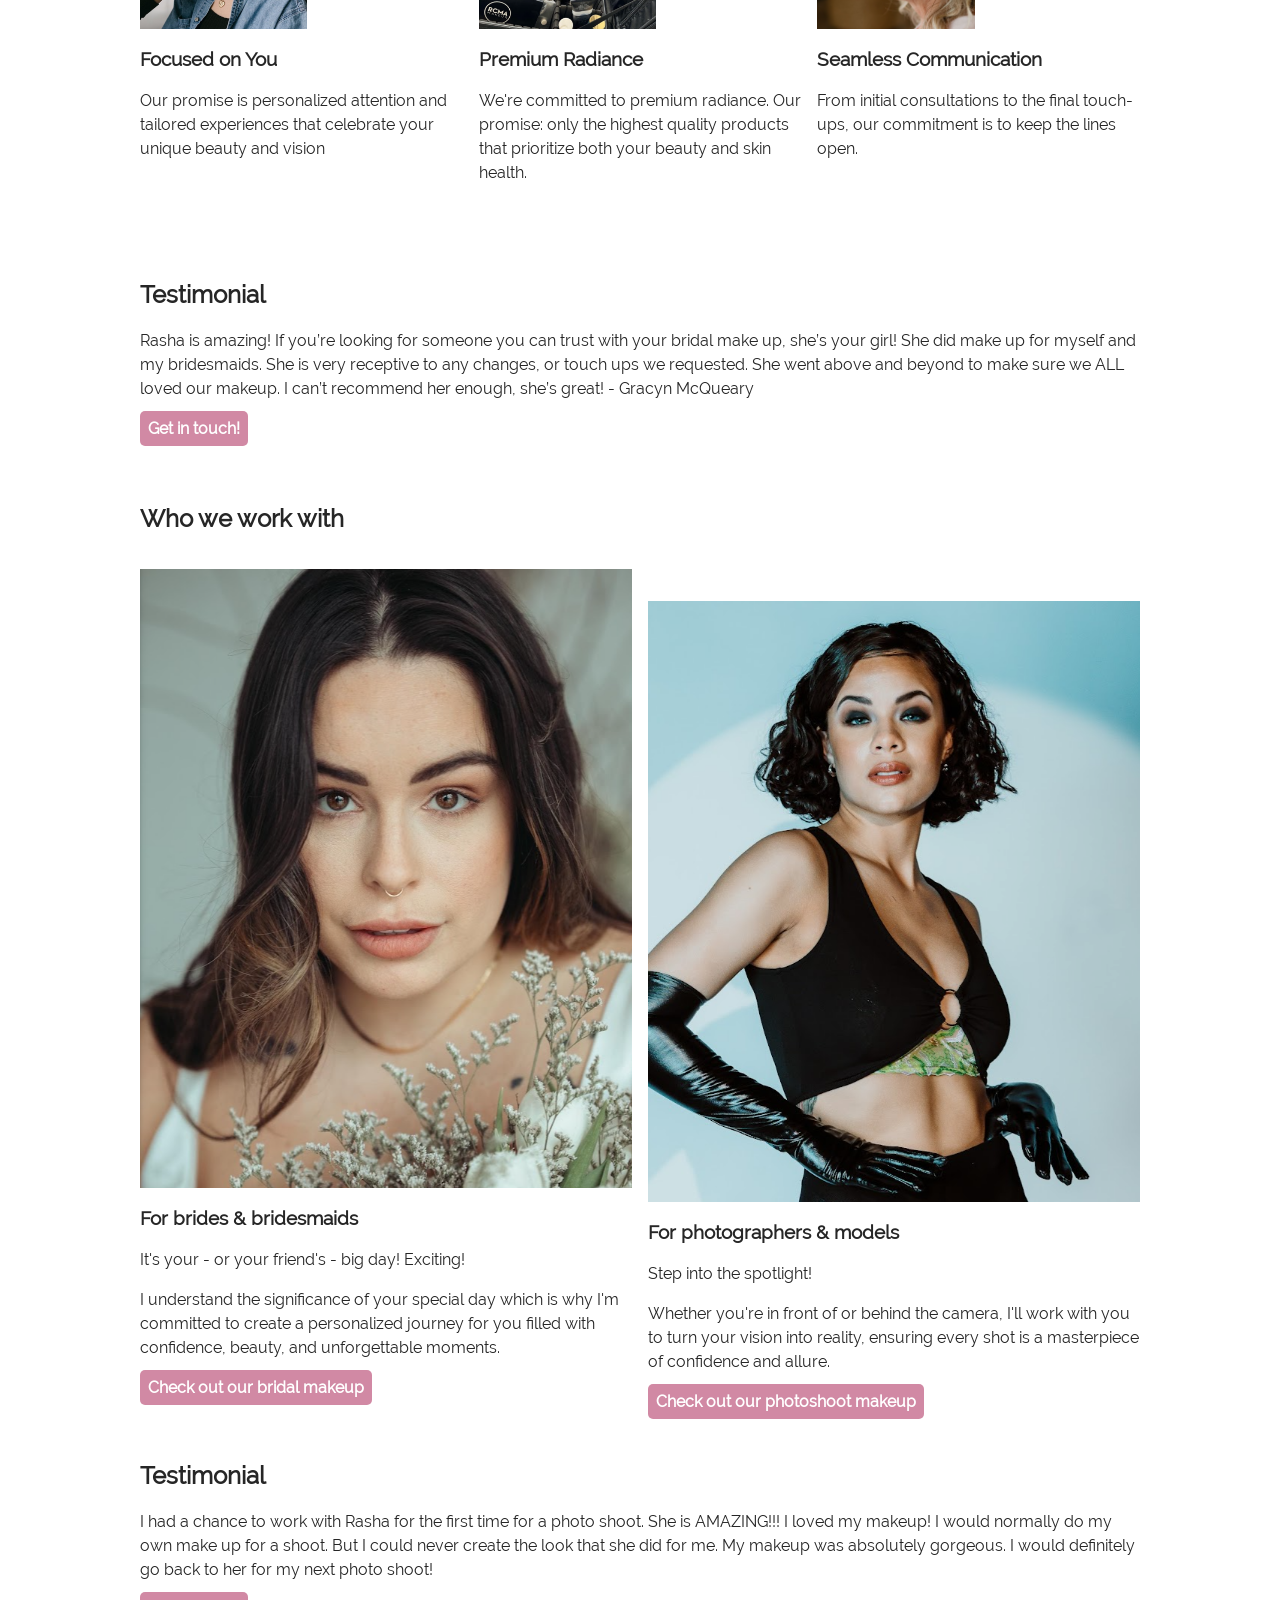
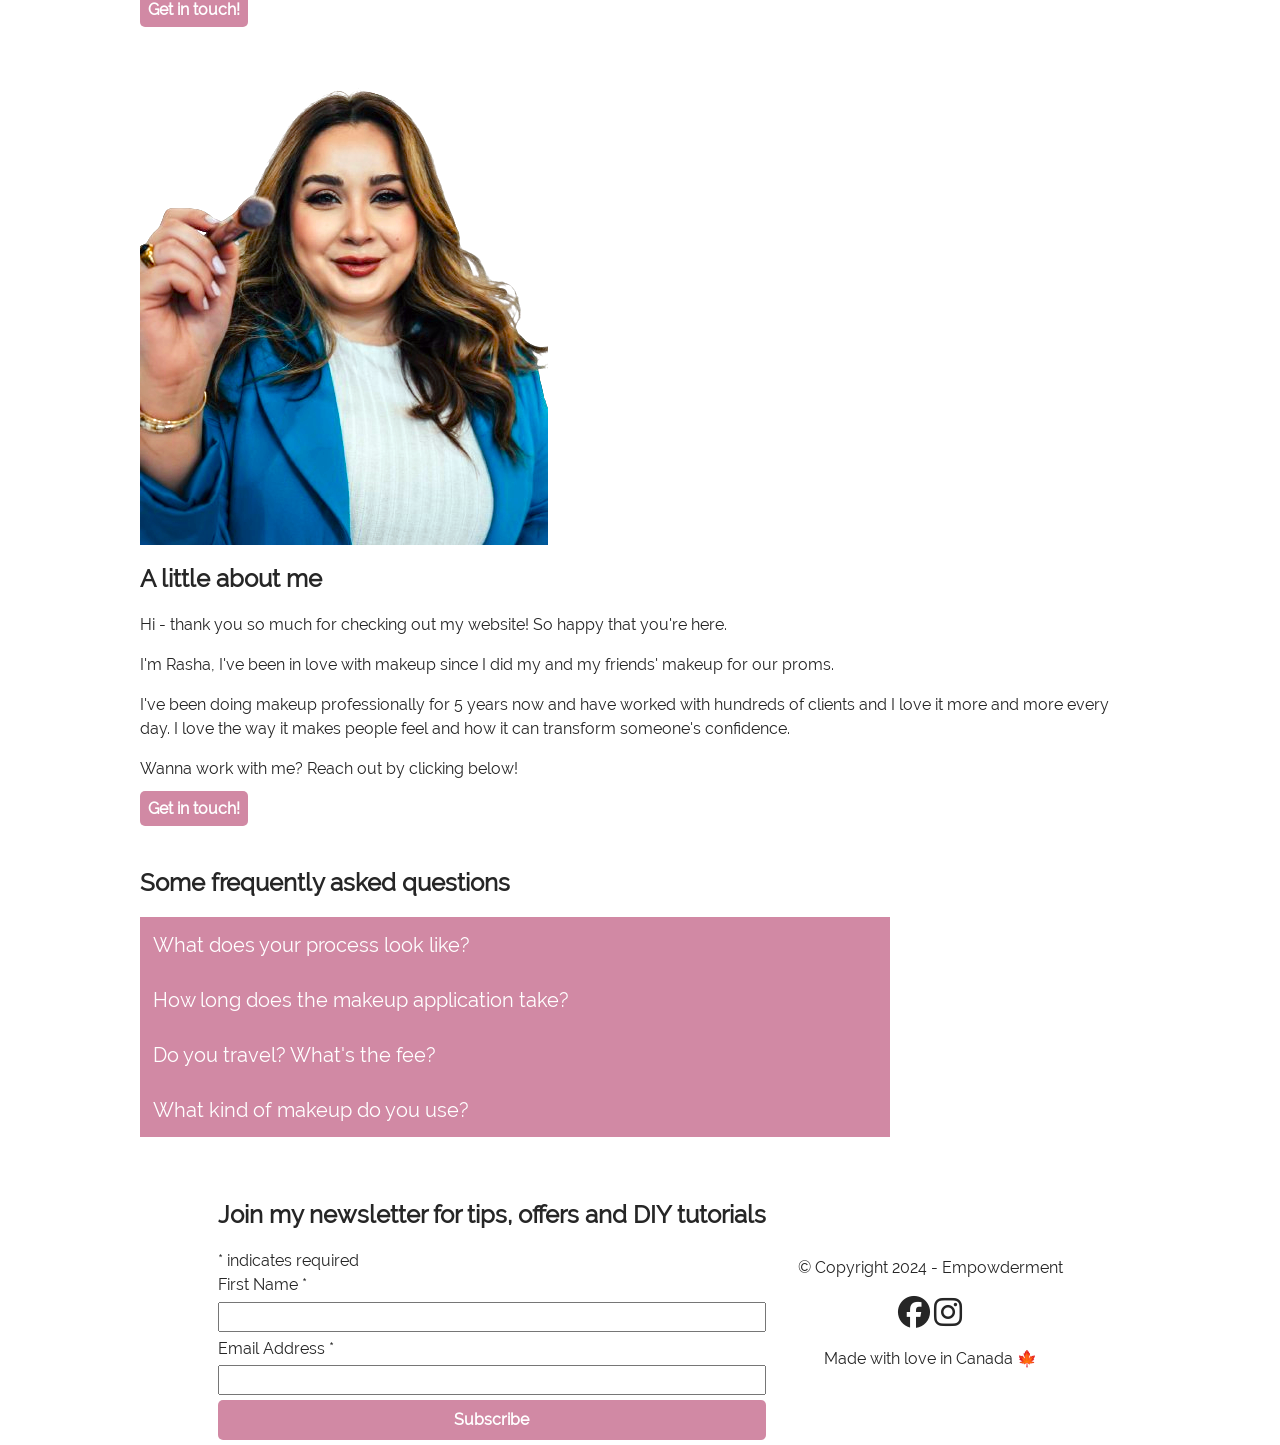
==== commit d725afa1: "Update index.html book now banner" ====
--- a/index.html
+++ b/index.html
@@ -41,7 +41,7 @@
     <div class="container">
       <aside class="banner full-bleed">
         <a href="book-a-call/index.html"
-          >Booking for 2025 now open</a
+          >Booking for 2025 now open! Click here</a
         >
       </aside>
       <header class="navigation-header">
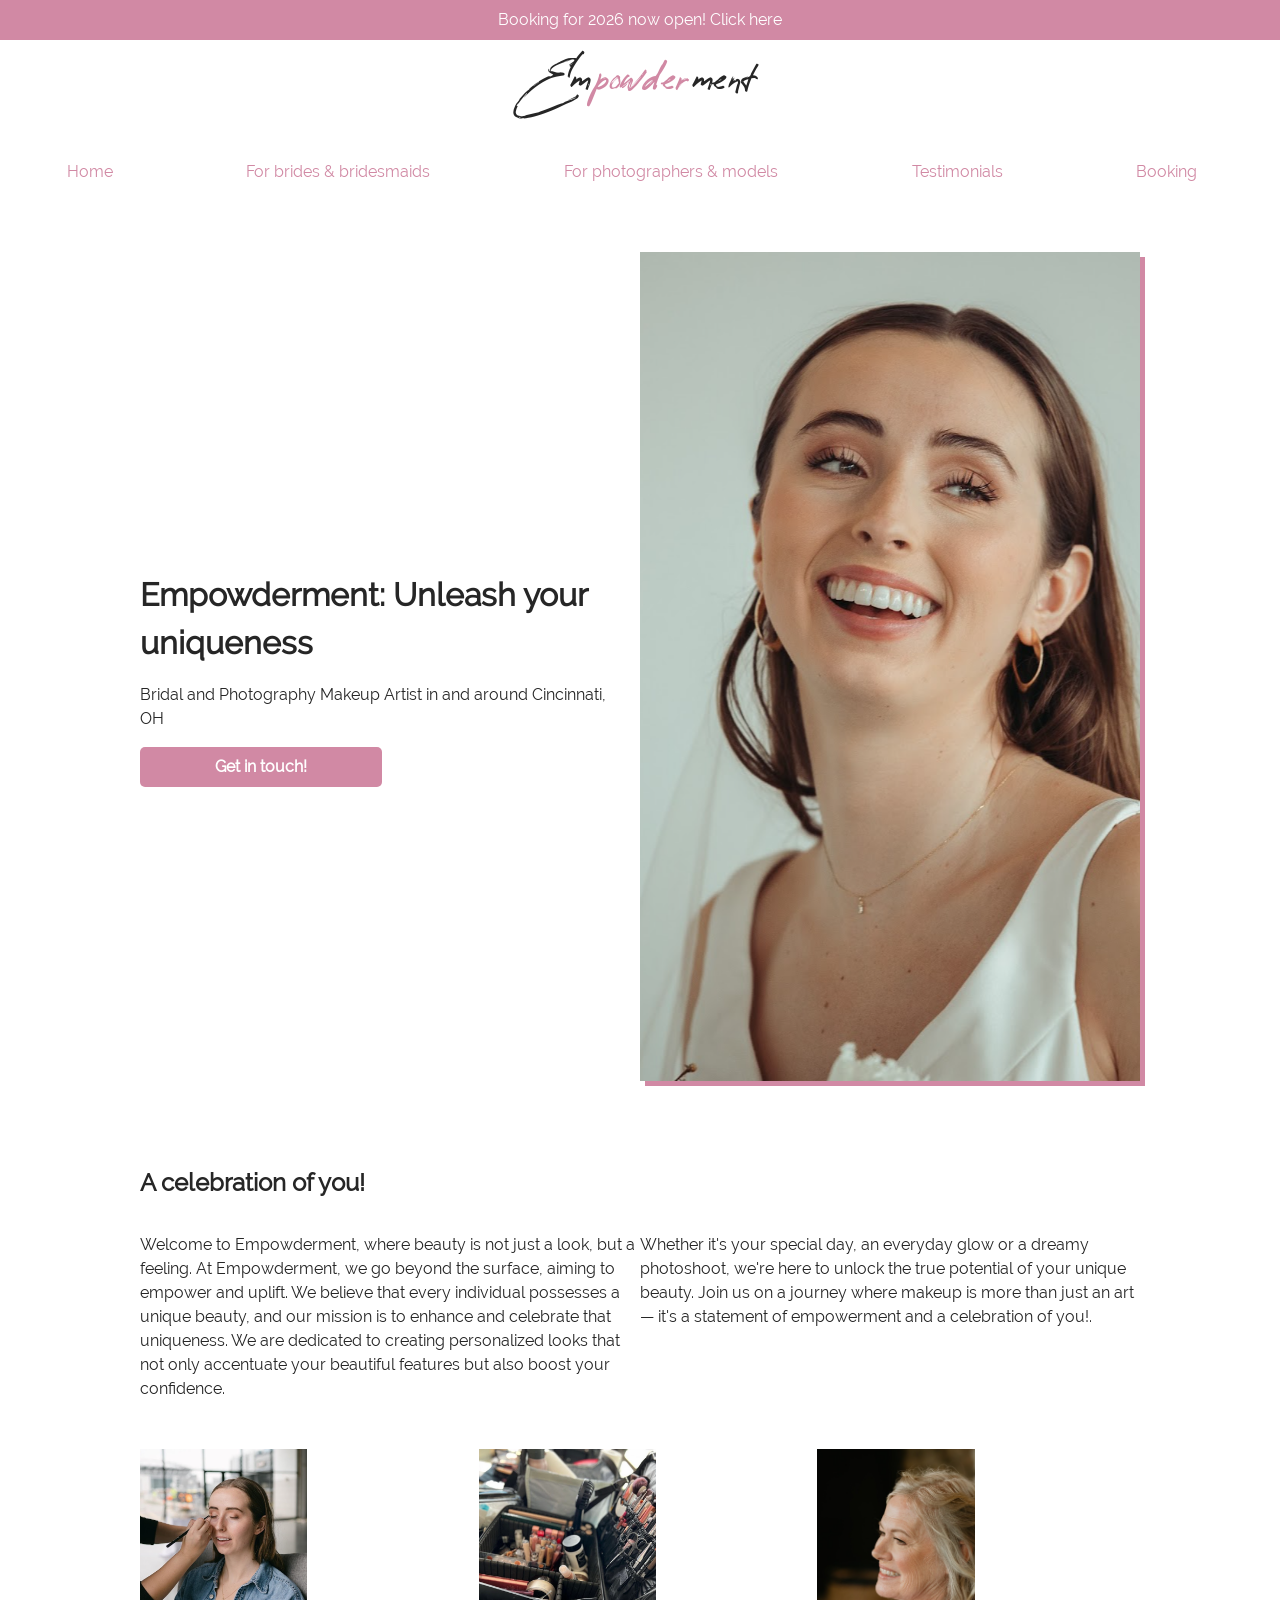
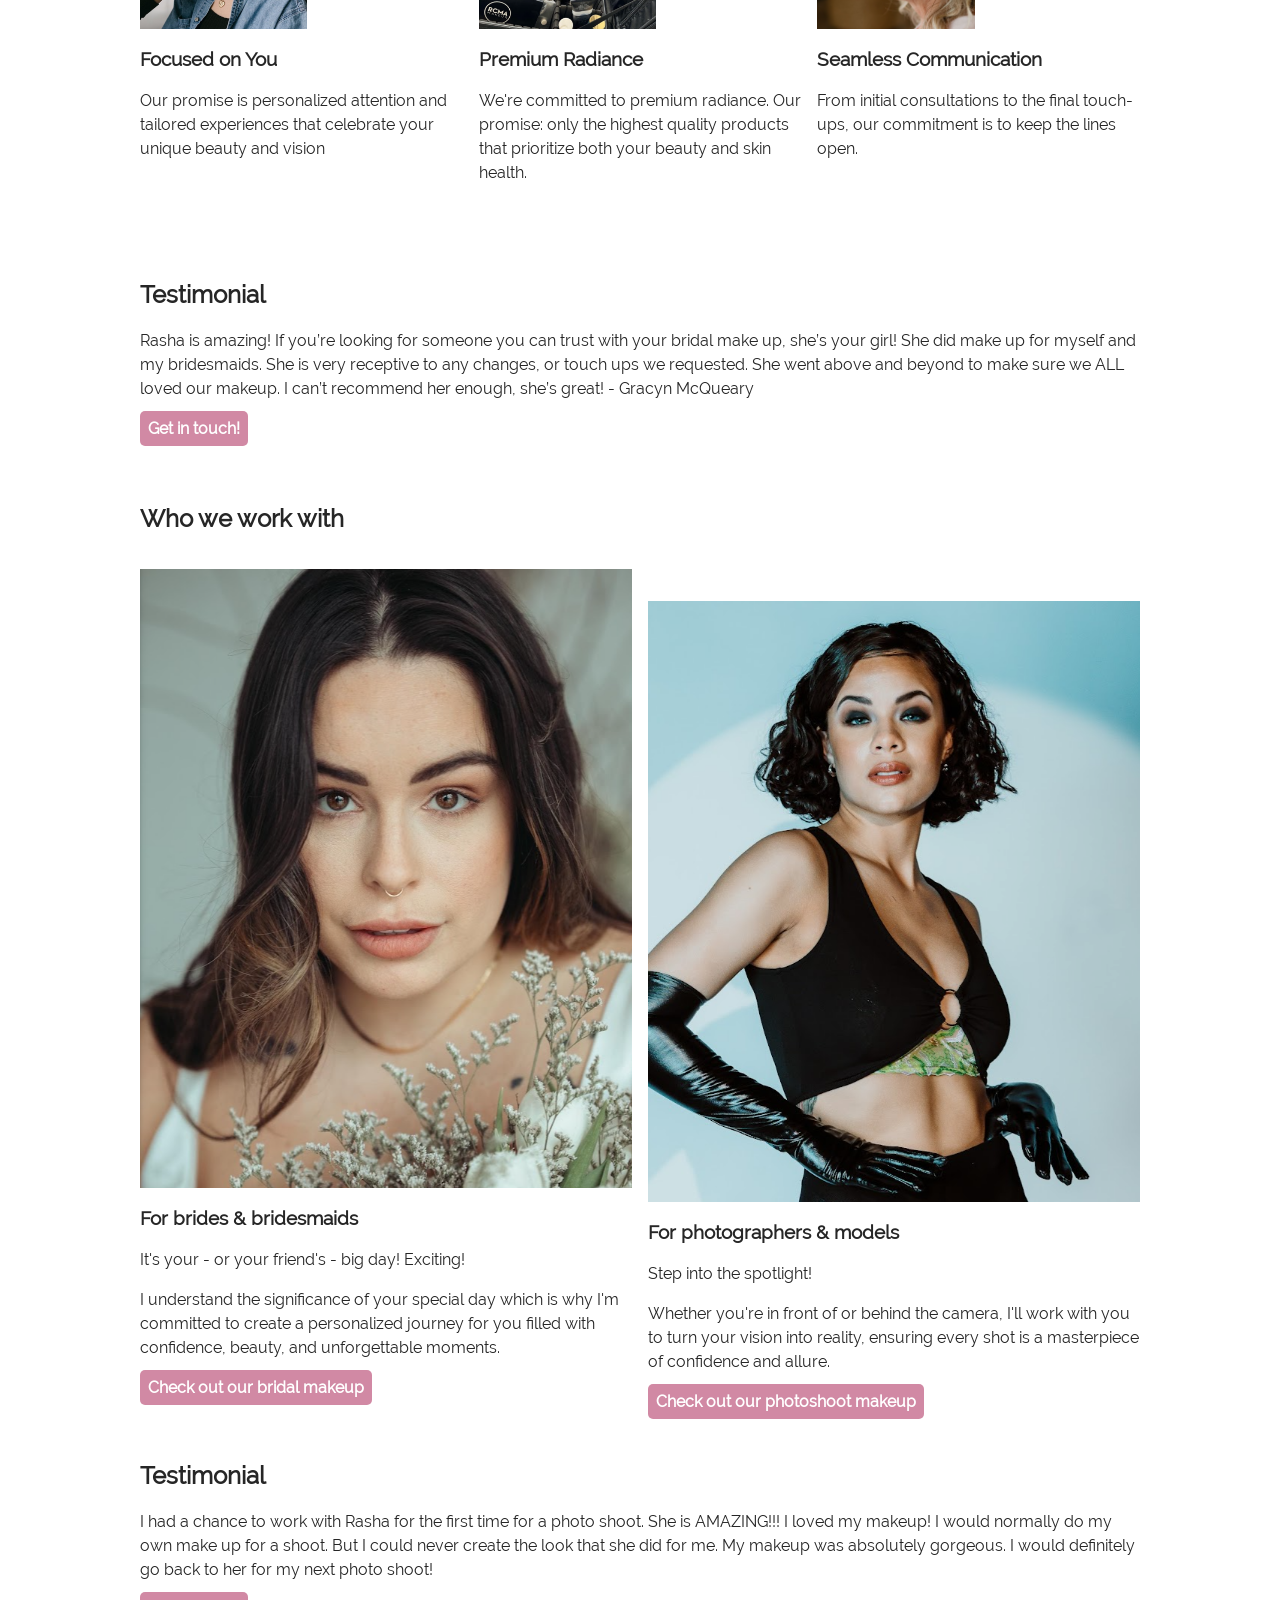
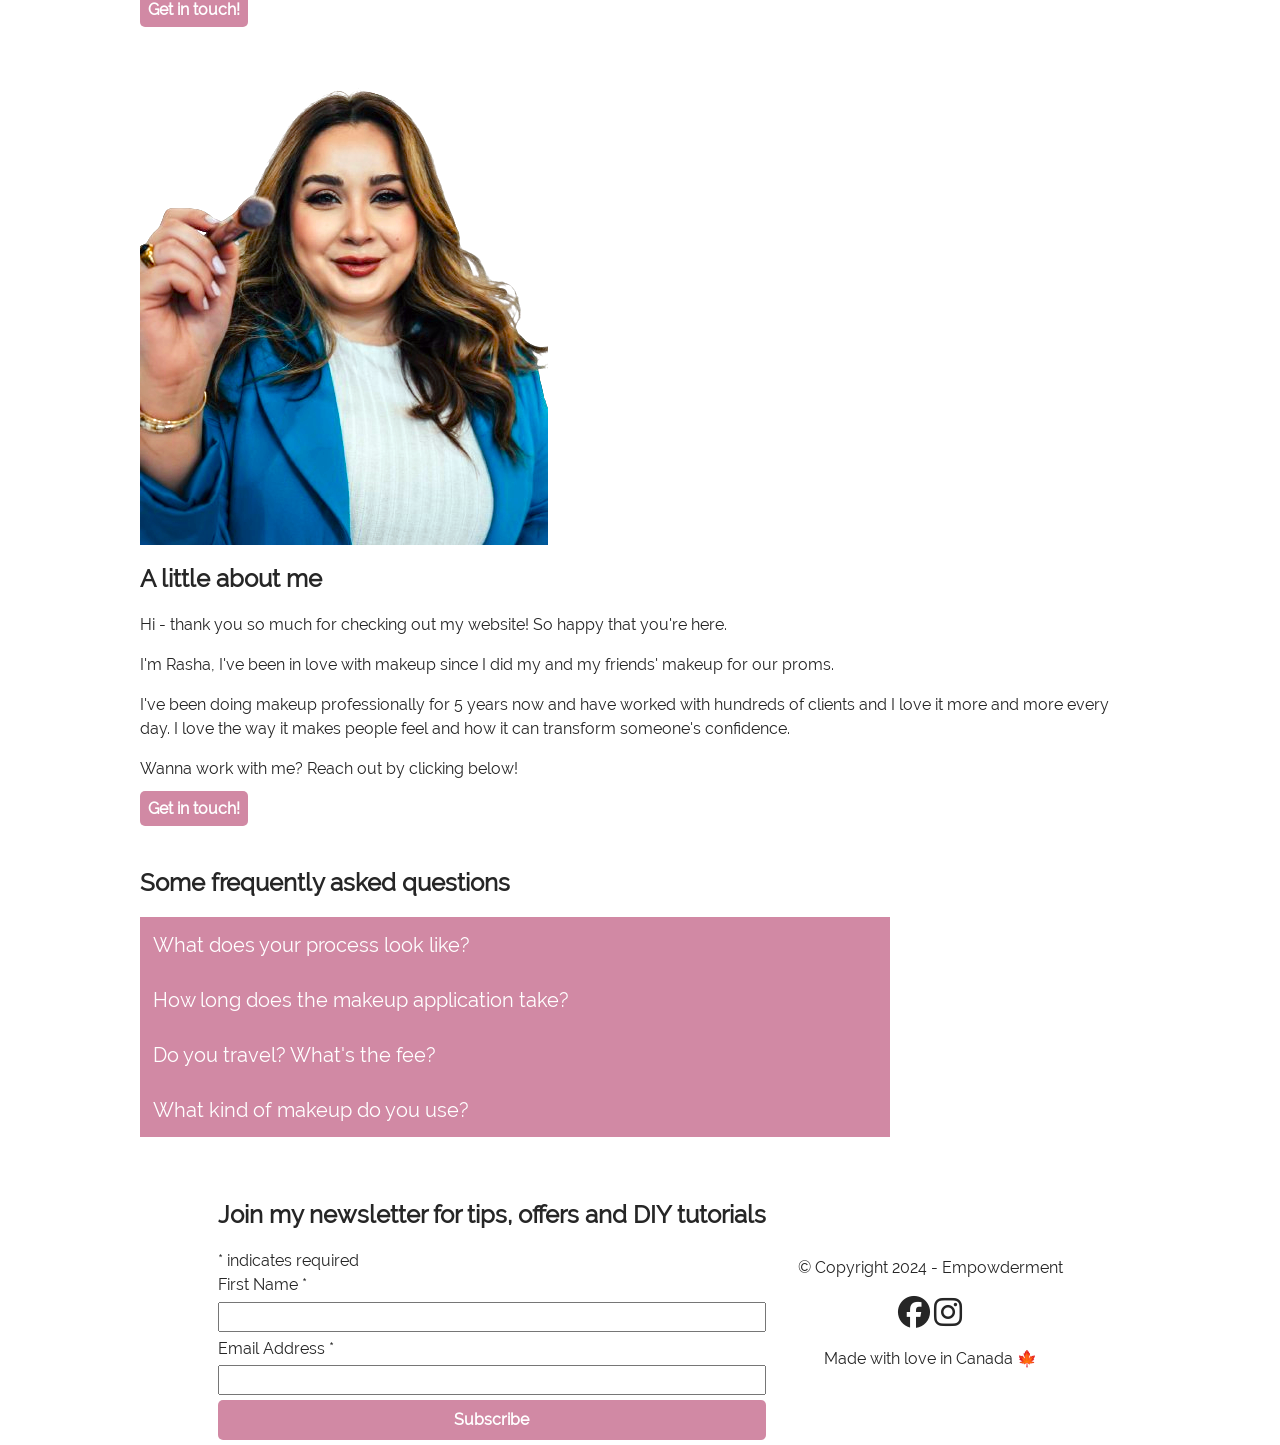
==== commit 461ff3aa: "Change booking banner to 2026" ====
--- a/index.html
+++ b/index.html
@@ -41,7 +41,7 @@
     <div class="container">
       <aside class="banner full-bleed">
         <a href="book-a-call/index.html"
-          >Booking for 2025 now open! Click here</a
+          >Booking for 2026 now open! Click here</a
         >
       </aside>
       <header class="navigation-header">
@@ -564,3 +564,4 @@
     </div>
   </body>
 </html>
+
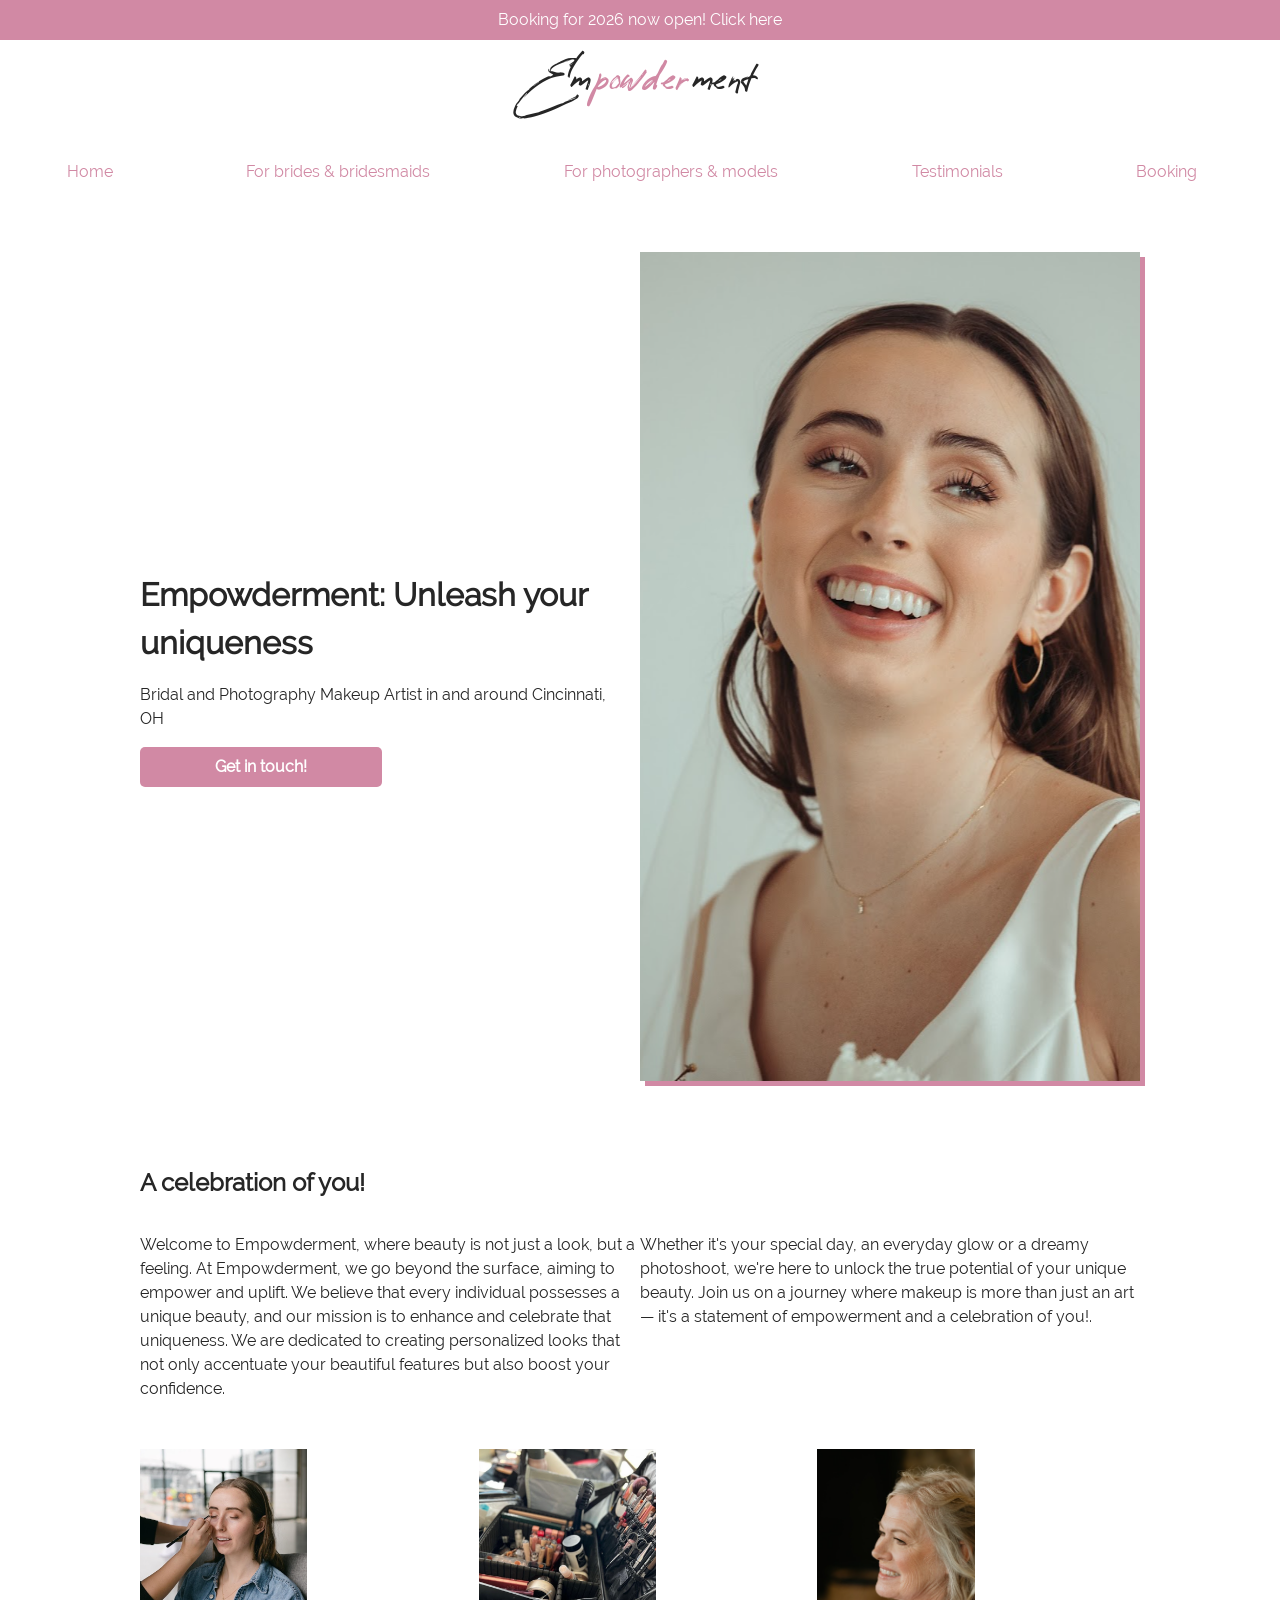
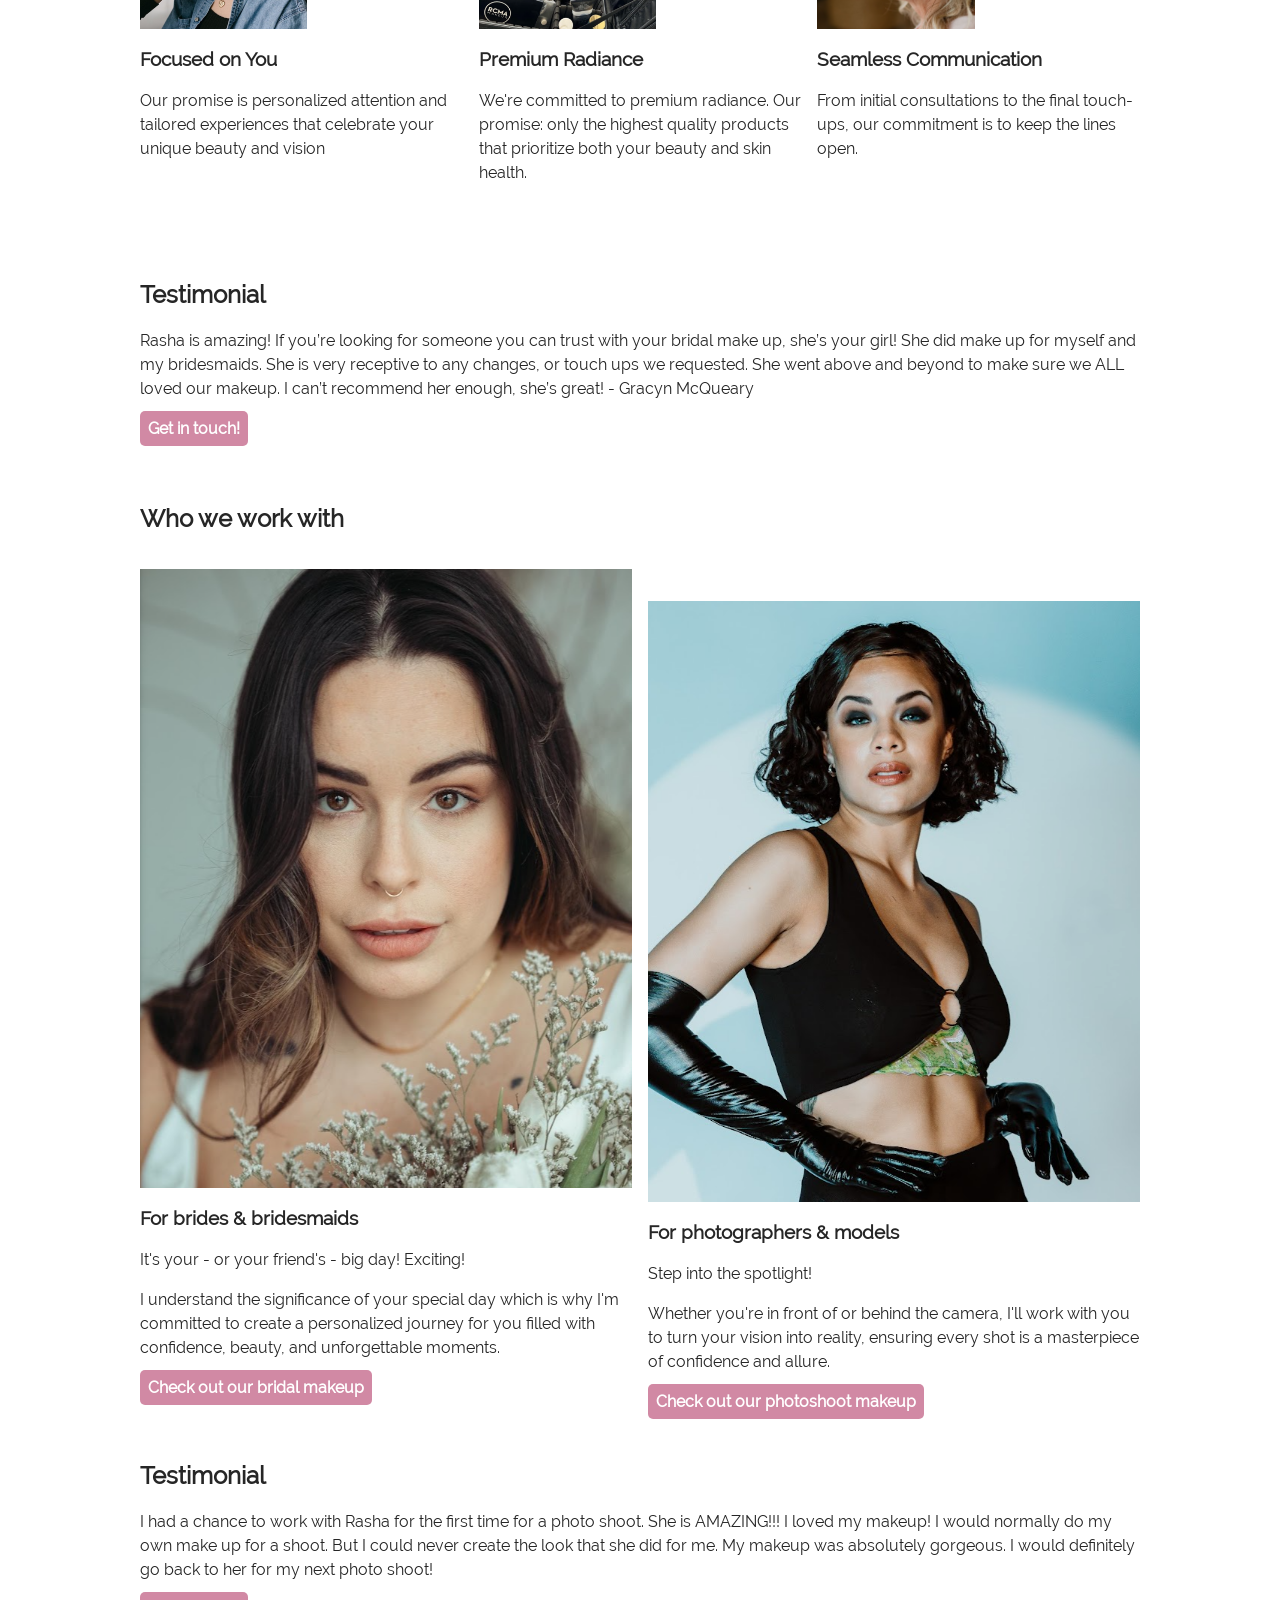
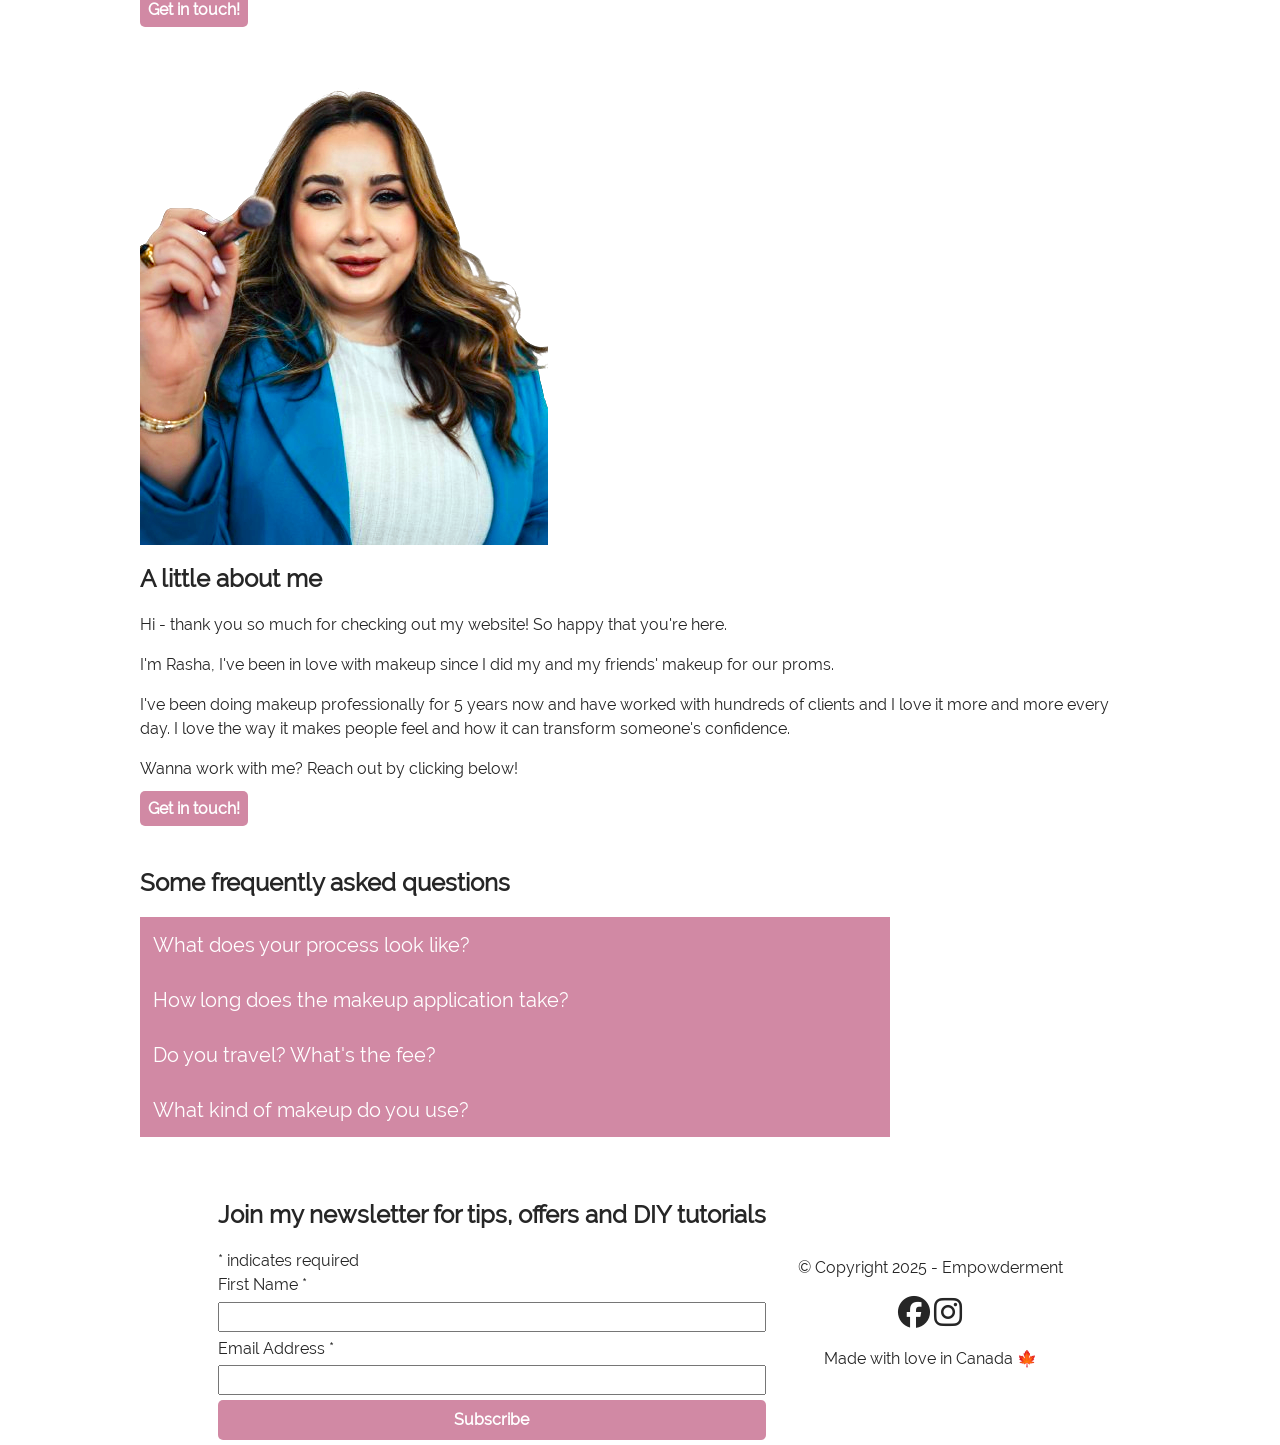
==== commit 52c72251: "Change footer to 2025" ====
--- a/index.html
+++ b/index.html
@@ -543,7 +543,7 @@
         </div>
         <!-- copyright and socials -->
         <div class="copyright-social">
-          <p>&copy; Copyright 2024 - Empowderment</p>
+          <p>&copy; Copyright 2025 - Empowderment</p>
           <div class="social-media">
             <a
               href="https://www.facebook.com/people/Empowderment-by-rach/100069783535419"
@@ -565,3 +565,4 @@
   </body>
 </html>
 
+
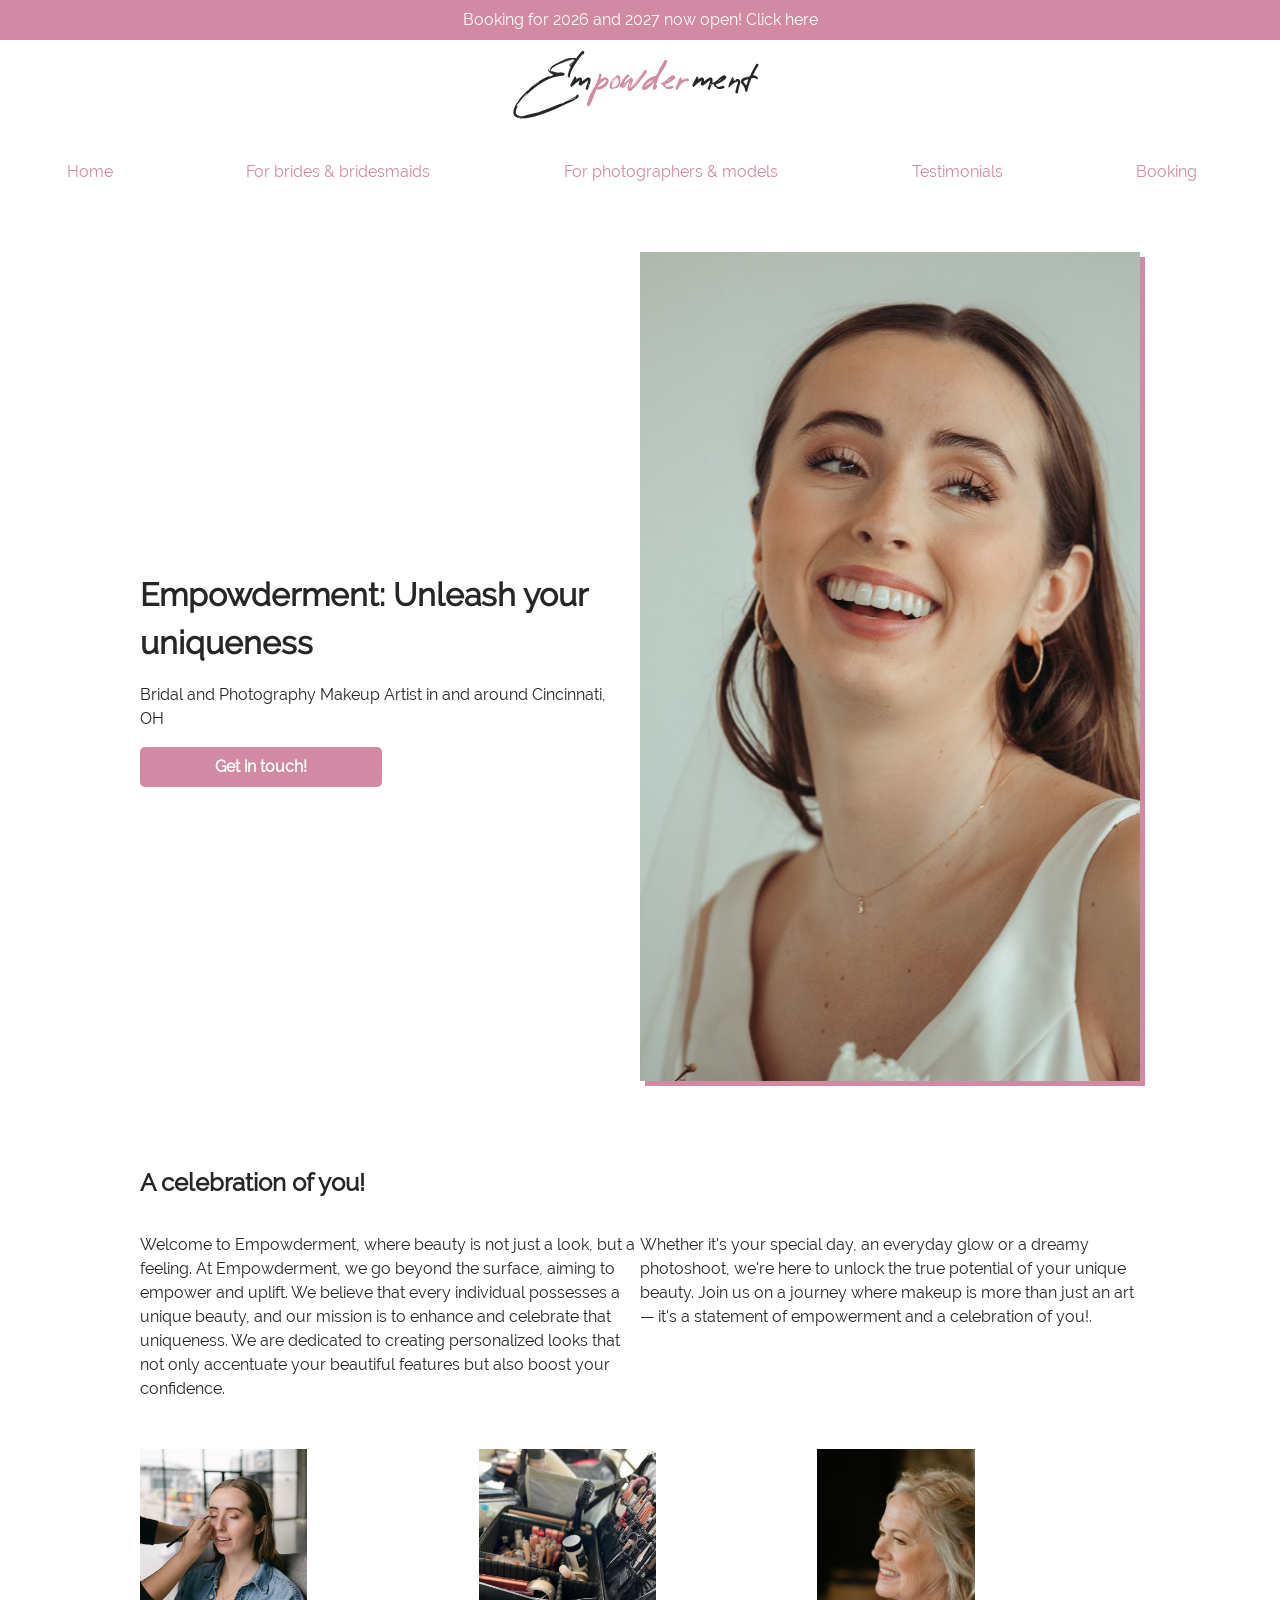
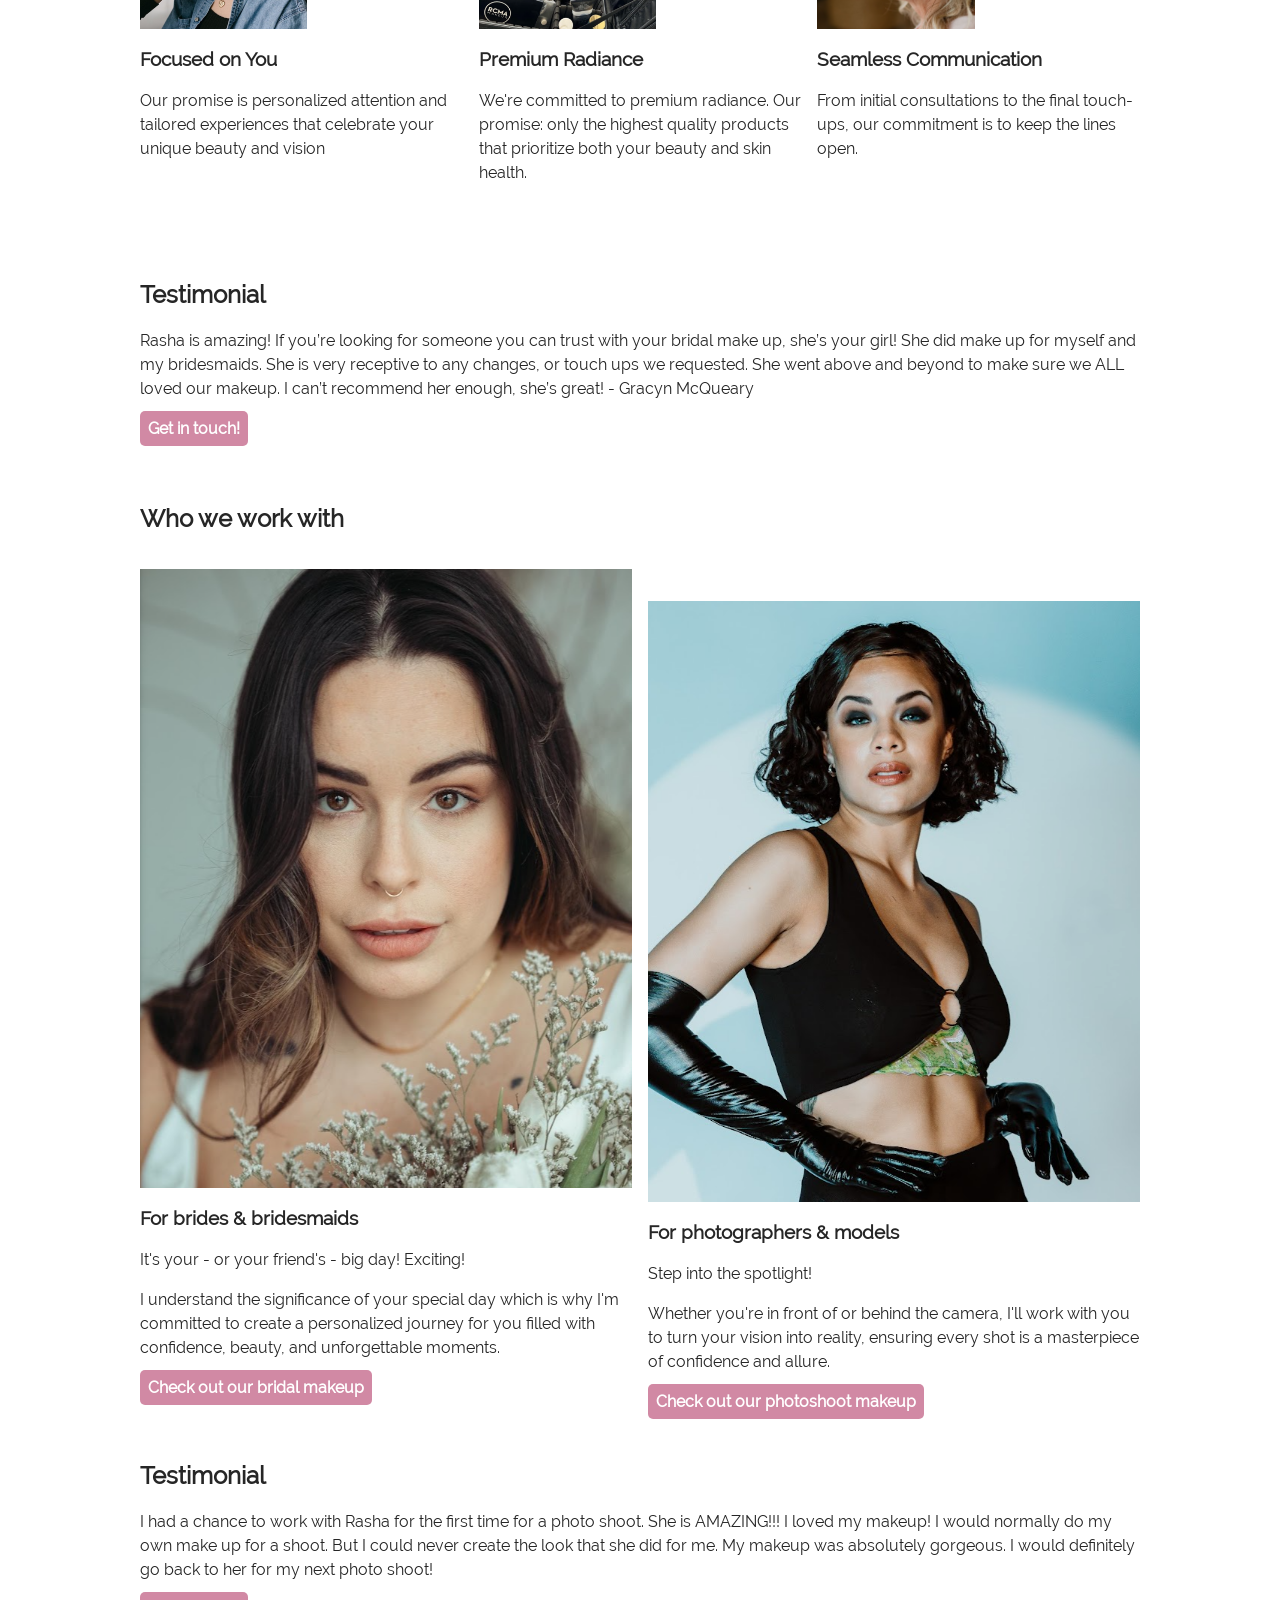
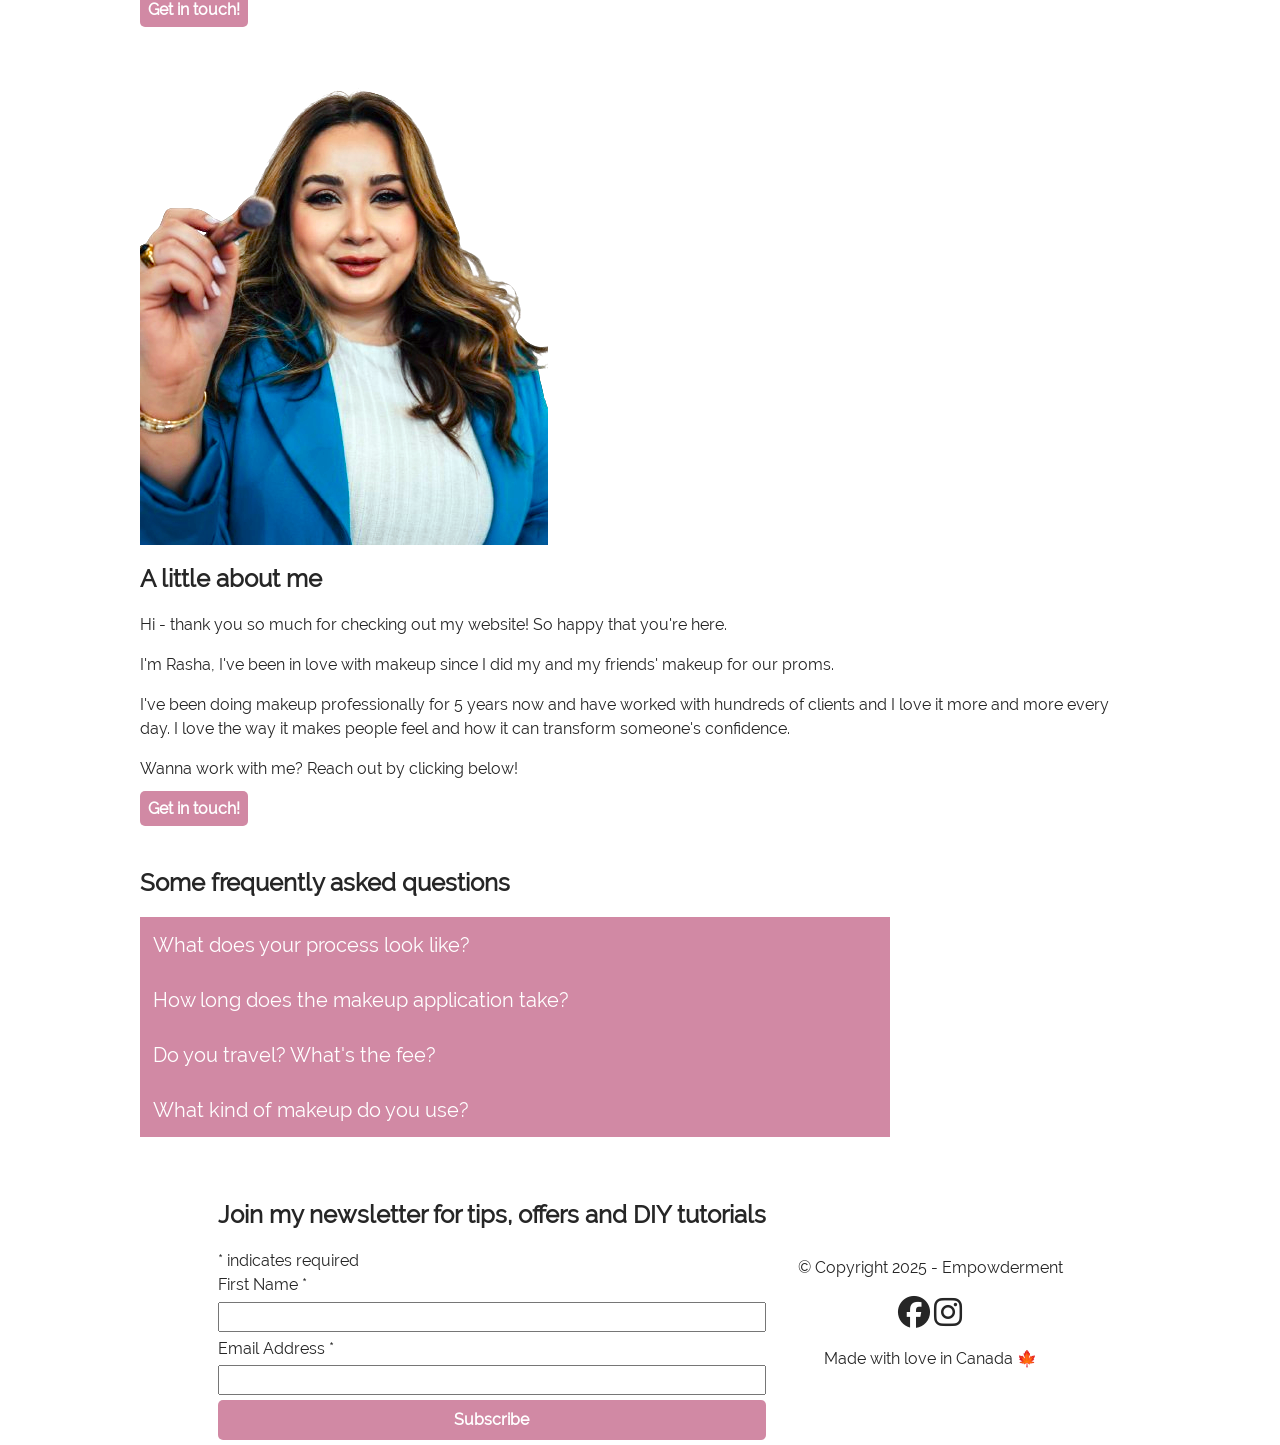
==== commit 3c1b9eb1: "Update index.html Added 2027" ====
--- a/index.html
+++ b/index.html
@@ -41,7 +41,7 @@
     <div class="container">
       <aside class="banner full-bleed">
         <a href="book-a-call/index.html"
-          >Booking for 2026 now open! Click here</a
+          >Booking for 2026 and 2027 now open! Click here</a
         >
       </aside>
       <header class="navigation-header">
